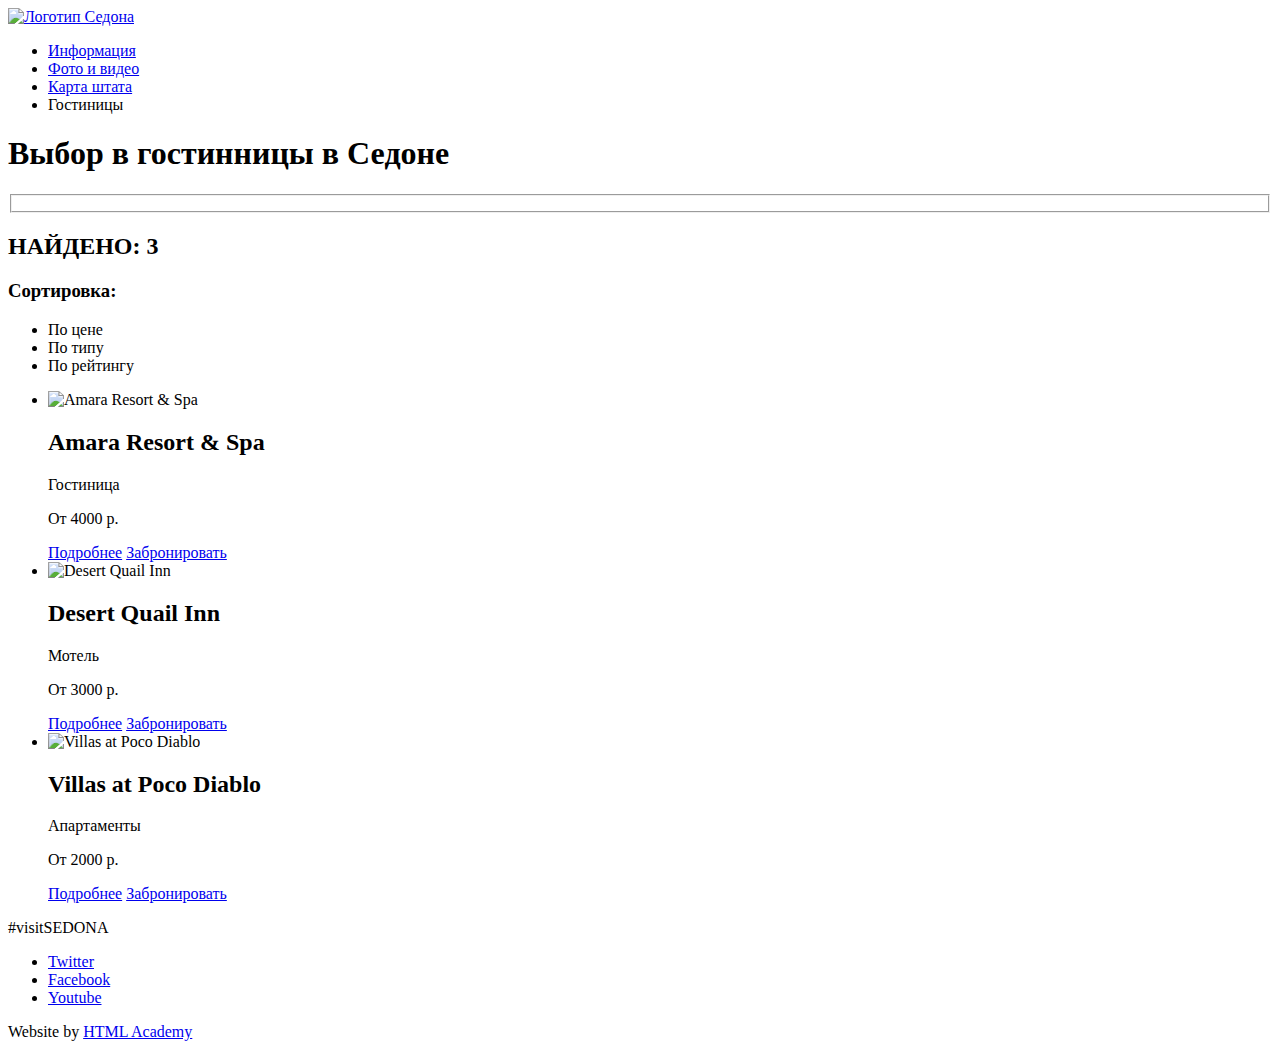
==== hotels.html @ 23cd5f8b "Разметка страницы отелей" ====
<!DOCTYPE html>
<html lang="ru">
  <head>
    <meta charset="utf-8">
    <title>HTML Academy: Седона</title>
  </head>

  <body class="page">

    <header class="header">

      <nav class="header__navigation">

        <a class="header__logo" href="index.html">
          <img src="logo.png" alt="Логотип Седона" width="" height="">
        </a>

        <ul class="header__list">

          <li class="header__list-item">
            <a class="header__list-link" href="info.html">Информация</a>
          </li>

          <li class="header__list-item">
            <a class="header__list-link" href="photo.html">Фото и видео</a>
          </li>

          <li class="header__list-item">
            <a class="header__list-link" href="map.html">Карта штата</a>
          </li>

          <li class="header__list-item">
            <a class="header__list-link">Гостиницы</a>
          </li>

        </ul>

      </nav>

    </header>

    <main class="container">

      <h1 class="visually-hidden">Выбор в гостинницы в Седоне</h1>

      <section class="filter">
        <form action="">
          <fieldset></fieldset>
        </form>
      </section>

      <section class="sorting">
        <h2 class="sorting__title">НАЙДЕНО: <span>3</span></h2>

        <h3 class="sorting__list-title">Сортировка:</h3>

        <ul class="sorting__list">

          <li class="sorting__list-item">По цене</li>

          <li class="sorting__list-item">По типу</li>

          <li class="sorting__list-item">По рейтингу</li>

        </ul>

        <p class="arrow">

          <span class="arrow__left"></span>
          <span class="arrow__right"></span>

        </p>

      </section>

      <section class="result">

        <ul class="result__list">

          <li class="result__list-item">

            <img src="amara.jpg" alt="Amara Resort & Spa" width="" height="">
            <h2 class="result__list-title">Amara Resort & Spa</h2>
            <p class="result__list-description">Гостиница</p>
            <p class="result__list-description">От 4000 р.</p>
            <a class="result__list-link result__list-link--more" href="#">Подробнее</a>
            <a class="result__list-link result__list-link--reserve" href="#">Забронировать</a>

          </li>

          <li class="result__list-item">

            <img src="desert.jpg" alt="Desert Quail Inn" width="" height="">
            <h2 class="result__list-title">Desert Quail Inn</h2>
            <p class="result__list-descriptiont">Мотель</p>
            <p class="result__list-description">От 3000 р.</p>
            <a class="result__list-link result__list-link--more" href="#">Подробнее</a>
            <a class="result__list-link result__list-link--reserve" href="#">Забронировать</a>

          </li>

          <li class="result__list-item">

            <img src="diablo.jpg" alt="Villas at Poco Diablo" width="" height="">
            <h2 class="result__list-title">Villas at Poco Diablo</h2>
            <p class="result__list-description">Апартаменты</p>
            <p class="result__list-description">От 2000 р.</p>
            <a class="result__list-link result__list-link--more" href="#">Подробнее</a>
            <a class="result__list-link result__list-link--reserve" href="#">Забронировать</a>

          </li>

        </ul>

      </section>

    </main>

    <footer class="footer">

      <p class="footer__hashtag">#visitSEDONA</p>

      <ul class="social-list">

        <li class="social-list__item">
          <a class="social-list__link" href="#">Twitter</a>
        </li>

        <li class="social-list__item">
          <a class="social-list__link" href="#">Facebook</a>
        </li>

        <li class="social-list__item">
          <a class="social-list__link" href="#">Youtube</a>
        </li>

      </ul>

      <div class="footer__copyright">

        <span class="footer__copyright-text">Website by</span>
        <a class="footer__copyright-link" href="https://htmlacademy.ru">HTML Academy</a>

      </div>

    </footer>

  </body>
</html>
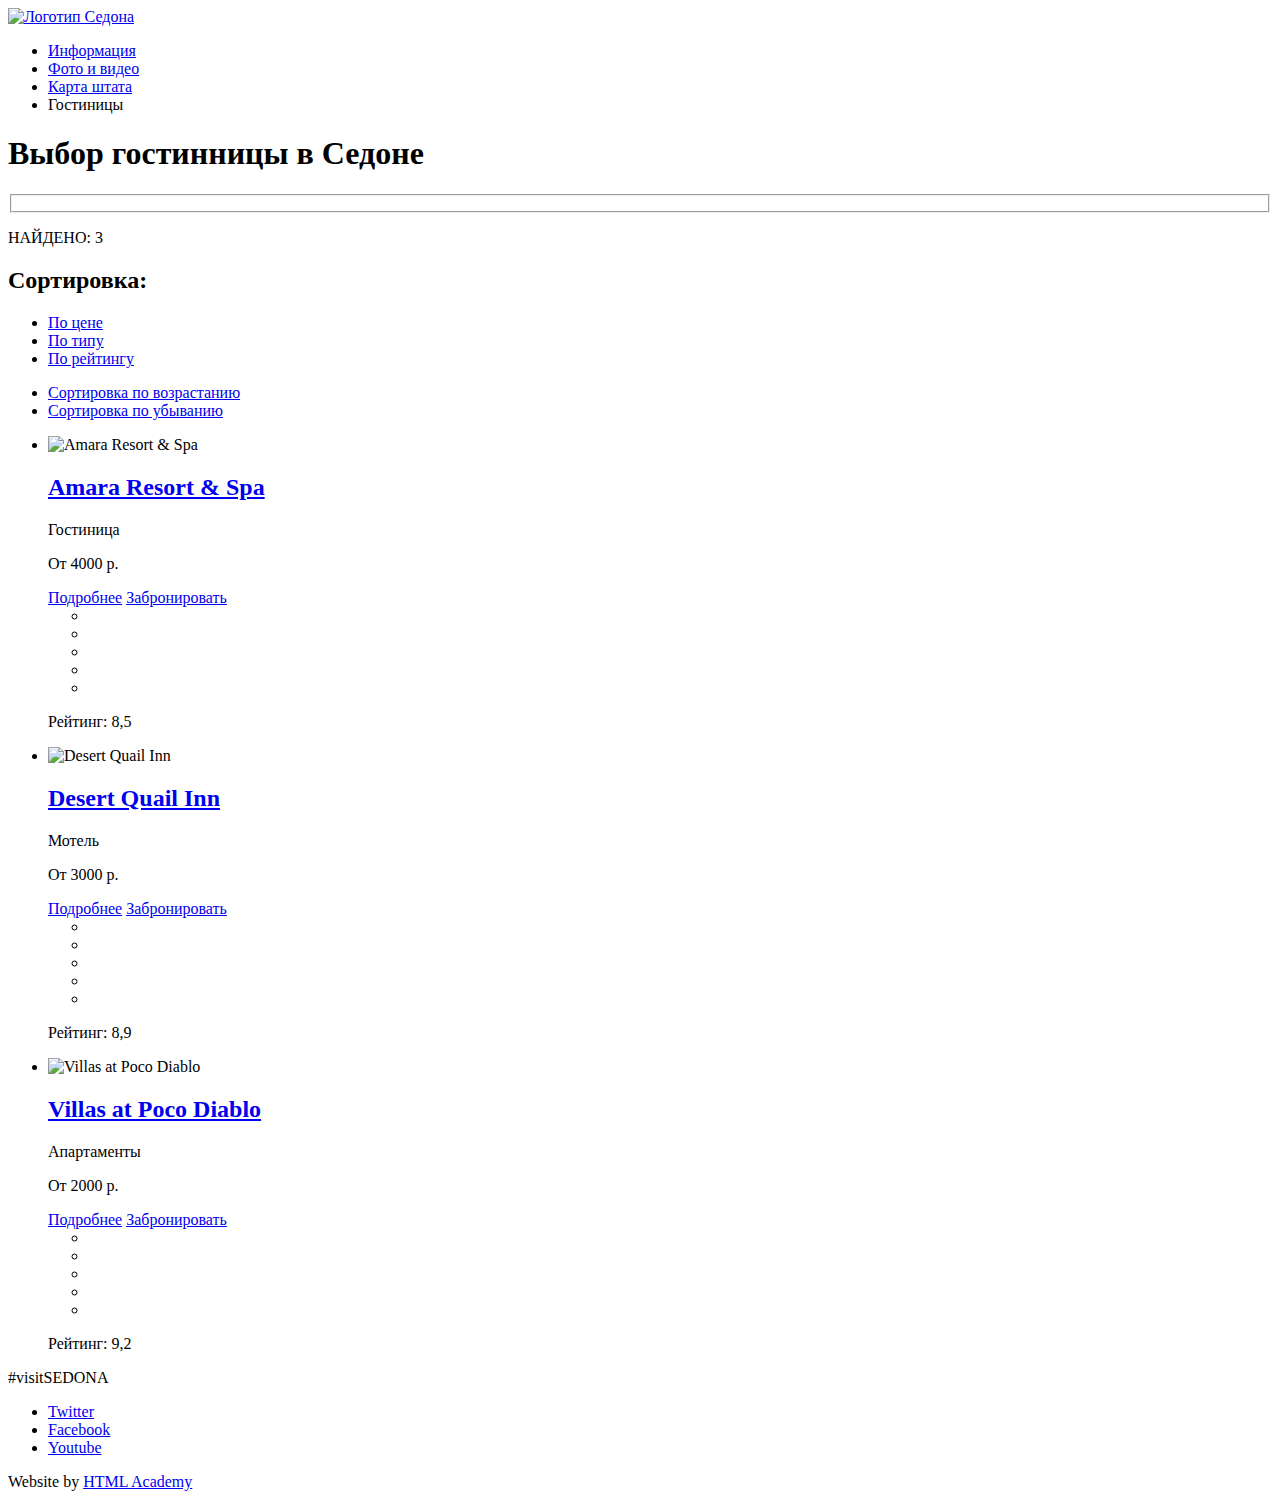
==== commit 1d07a7f1: "Доделки по разметке" ====
--- a/hotels.html
+++ b/hotels.html
@@ -30,7 +30,7 @@
           </li>
 
           <li class="header__list-item">
-            <a class="header__list-link">Гостиницы</a>
+            <a class="header__list-link header__list-link--active">Гостиницы</a>
           </li>
 
         </ul>
@@ -41,7 +41,7 @@
 
     <main class="container">
 
-      <h1 class="visually-hidden">Выбор в гостинницы в Седоне</h1>
+      <h1 class="visually-hidden">Выбор гостинницы в Седоне</h1>
 
       <section class="filter">
         <form action="">
@@ -50,63 +50,137 @@
       </section>
 
       <section class="sorting">
-        <h2 class="sorting__title">НАЙДЕНО: <span>3</span></h2>
-
-        <h3 class="sorting__list-title">Сортировка:</h3>
+        <p class="sorting__title">НАЙДЕНО: <span>3</span></p>
+
+        <h2 class="sorting__list-title">Сортировка:</h2>
 
         <ul class="sorting__list">
 
-          <li class="sorting__list-item">По цене</li>
-
-          <li class="sorting__list-item">По типу</li>
-
-          <li class="sorting__list-item">По рейтингу</li>
-
-        </ul>
-
-        <p class="arrow">
-
-          <span class="arrow__left"></span>
-          <span class="arrow__right"></span>
-
-        </p>
+          <li class="sorting__list-item">
+            <a class="sorting__list-link" href="#">По цене</a>
+          </li>
+
+          <li class="sorting__list-item">
+            <a class="sorting__list-link" href="#">По типу</a>
+          </li>
+
+          <li class="sorting__list-item">
+            <a class="sorting__list-link" href="#">По рейтингу</a>
+          </li>
+
+        </ul>
+
+        <ul class="arrow">
+
+          <li class="arrow__item">
+            <a class="arrow__link arrow__link--left" href="#">Сортировка по возрастанию</a>
+          </li>
+
+          <li class="arrow__item">
+            <a class="arrow__link arrow__link--right" href="#">Сортировка по убыванию</a>
+          </li>
+
+        </ul>
 
       </section>
 
-      <section class="result">
-
-        <ul class="result__list">
-
-          <li class="result__list-item">
+      <section class="catalog">
+
+        <ul class="catalog__list">
+
+          <li class="catalog__list-item catalog-item">
 
             <img src="amara.jpg" alt="Amara Resort & Spa" width="" height="">
-            <h2 class="result__list-title">Amara Resort & Spa</h2>
-            <p class="result__list-description">Гостиница</p>
-            <p class="result__list-description">От 4000 р.</p>
-            <a class="result__list-link result__list-link--more" href="#">Подробнее</a>
-            <a class="result__list-link result__list-link--reserve" href="#">Забронировать</a>
-
-          </li>
-
-          <li class="result__list-item">
+
+            <h2 class="catalog-item__title">
+              <a class="catalog-item__title-link" href="#">Amara Resort & Spa</a>
+            </h2>
+
+            <p class="catalog-item__description">Гостиница</p>
+            <p class="catalog-item__description">От 4000 р.</p>
+
+            <a class="catalog-item__link catalog-item__link--more" href="#">Подробнее</a>
+            <a class="catalog__list-link catalog-item__link--reserve" href="#">Забронировать</a>
+
+            <div class="rating">
+
+              <ul class="rating__list">
+
+                <li class="rating__star rating__star--hidden"></li>
+                <li class="rating__star"></li>
+                <li class="rating__star"></li>
+                <li class="rating__star"></li>
+                <li class="rating__star"></li>
+
+              </ul>
+
+              <p class="rating__value">Рейтинг: <span>8,5</span></p>
+
+            </div>
+
+          </li>
+
+          <li class="catalog__list-item catalog-item">
 
             <img src="desert.jpg" alt="Desert Quail Inn" width="" height="">
-            <h2 class="result__list-title">Desert Quail Inn</h2>
-            <p class="result__list-descriptiont">Мотель</p>
-            <p class="result__list-description">От 3000 р.</p>
-            <a class="result__list-link result__list-link--more" href="#">Подробнее</a>
-            <a class="result__list-link result__list-link--reserve" href="#">Забронировать</a>
-
-          </li>
-
-          <li class="result__list-item">
+
+            <h2 class="catalog-item__title">
+              <a class="catalog-item__title-link" href="#">Desert Quail Inn</a>
+            </h2>
+
+            <p class="catalog-item__description">Мотель</p>
+            <p class="catalog-item__description">От 3000 р.</p>
+
+            <a class="catalog-item__link catalog-item__link--more" href="#">Подробнее</a>
+            <a class="catalog-item__link catalog-item__link--reserve" href="#">Забронировать</a>
+
+            <div class="rating">
+
+              <ul class="rating__list">
+
+                <li class="rating__star rating__star--hidden"></li>
+                <li class="rating__star rating__star--hidden"></li>
+                <li class="rating__star"></li>
+                <li class="rating__star"></li>
+                <li class="rating__star"></li>
+
+              </ul>
+
+              <p class="rating__value">Рейтинг: <span>8,9</span></p>
+
+            </div>
+
+          </li>
+
+          <li class="catalog__list-item catalog-item">
 
             <img src="diablo.jpg" alt="Villas at Poco Diablo" width="" height="">
-            <h2 class="result__list-title">Villas at Poco Diablo</h2>
-            <p class="result__list-description">Апартаменты</p>
-            <p class="result__list-description">От 2000 р.</p>
-            <a class="result__list-link result__list-link--more" href="#">Подробнее</a>
-            <a class="result__list-link result__list-link--reserve" href="#">Забронировать</a>
+
+            <h2 class="catalog-item__title">
+              <a class="catalog-item__title-link" href="#">Villas at Poco Diablo</a>
+            </h2>
+
+            <p class="catalog-item__description">Апартаменты</p>
+            <p class="catalog-item__description">От 2000 р.</p>
+
+            <a class="catalog-item__link catalog-item__link--more" href="#">Подробнее</a>
+            <a class="catalog-item__link catalog-item__link--reserve" href="#">Забронировать</a>
+
+            <div class="rating">
+
+              <ul class="rating__list">
+
+                <li class="rating__star rating__star--hidden"></li>
+                <li class="rating__star rating__star--hidden"></li>
+                <li class="rating__star rating__star--hidden"></li>
+                <li class="rating__star"></li>
+                <li class="rating__star"></li>
+
+              </ul>
+
+              <p class="rating__value">Рейтинг: <span>9,2</span></p>
+
+            </div>
 
           </li>
 
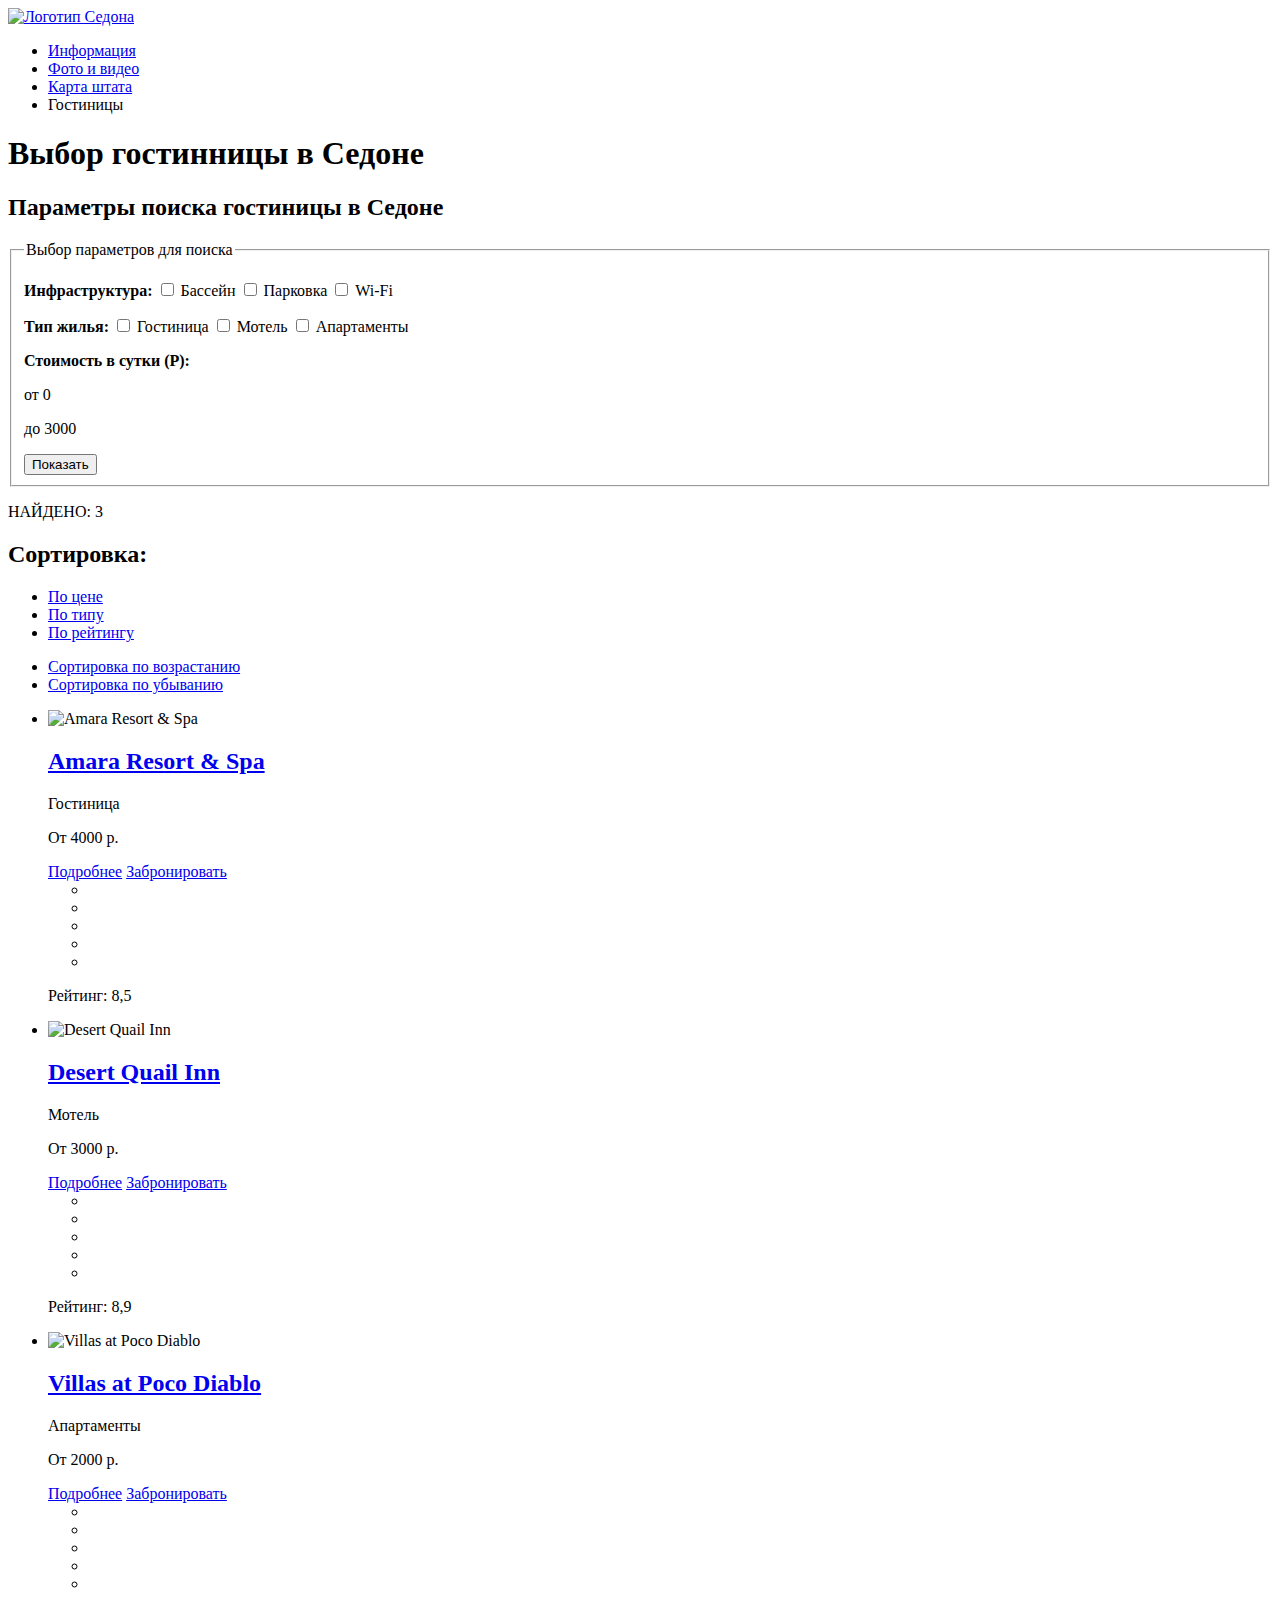
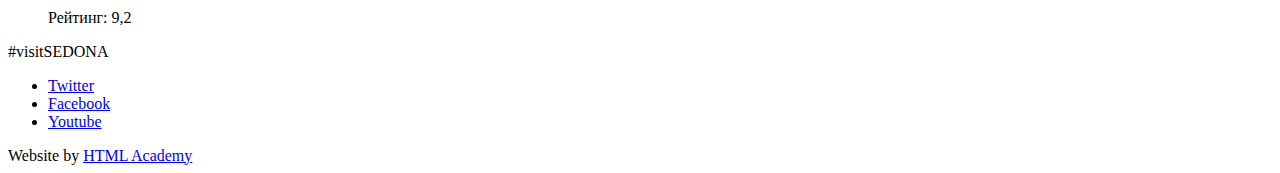
==== commit ed315811: "Разметка форм" ====
--- a/hotels.html
+++ b/hotels.html
@@ -12,7 +12,7 @@
       <nav class="header__navigation">
 
         <a class="header__logo" href="index.html">
-          <img src="logo.png" alt="Логотип Седона" width="" height="">
+          <img src="img/logo-sedona.svg" alt="Логотип Седона" width="140" height="72">
         </a>
 
         <ul class="header__list">
@@ -44,9 +44,77 @@
       <h1 class="visually-hidden">Выбор гостинницы в Седоне</h1>
 
       <section class="filter">
-        <form action="">
-          <fieldset></fieldset>
+
+        <h2 class="visually-hidden">Параметры поиска гостиницы в Седоне</h2>
+
+        <form action="" method="">
+
+          <fieldset class="filter__form filter-form">
+
+            <legend class="visually-hidden">Выбор параметров для поиска</legend>
+
+            <p class="filter-form__section">
+
+              <b class="filter-form__title">Инфраструктура:</b>
+
+              <label class="filter-form__label">
+                <input class="filter-form__checkbox" type="checkbox" name="pool">
+                Бассейн
+              </label>
+
+              <label class="filter-form__label">
+                <input class="filter-form__checkbox" type="checkbox" name="parking">
+                Парковка
+              </label>
+
+              <label class="filter-form__label">
+                <input class="filter-form__checkbox" type="checkbox" name="wifi">
+                Wi-Fi
+              </label>
+
+            </p>
+
+            <p class="filter-form__section">
+
+              <b class="filter-form__title">Тип жилья:</b>
+
+              <label class="filter-form__label">
+                <input class="filter-form__checkbox" type="checkbox" name="hotel">
+                Гостиница
+              </label>
+
+              <label class="filter-form__label">
+                <input class="filter-form__checkbox" type="checkbox" name="motel">
+                Мотель
+              </label>
+
+              <label class="filter-form__label">
+                <input class="filter-form__checkbox" type="checkbox" name="apartments">
+                Апартаменты
+              </label>
+
+            </p>
+
+            <p class="filter-form__section range-filter">
+
+              <b class="filter-form__title">Стоимость в сутки (Р):</b>
+
+              <p class="range-filter__value">от <span>0</span></p>
+              <p class="range-filter__value">до <span>3000</span></p>
+
+              <div class="range-filter__toggles">
+                <div class="range-filter__toggle range-filter__toggle--min"></div>
+                <div class="range-filter__toggle range-filter__toggle--max"></div>
+              </div>
+
+            </p>
+
+            <button class="filter-form__button" type="submit" value="show">Показать</button>
+
+          </fieldset>
+
         </form>
+
       </section>
 
       <section class="sorting">
@@ -90,7 +158,7 @@
 
           <li class="catalog__list-item catalog-item">
 
-            <img src="amara.jpg" alt="Amara Resort & Spa" width="" height="">
+            <img src="img/amara.jpg" alt="Amara Resort & Spa" width="135" height="90">
 
             <h2 class="catalog-item__title">
               <a class="catalog-item__title-link" href="#">Amara Resort & Spa</a>
@@ -100,7 +168,7 @@
             <p class="catalog-item__description">От 4000 р.</p>
 
             <a class="catalog-item__link catalog-item__link--more" href="#">Подробнее</a>
-            <a class="catalog__list-link catalog-item__link--reserve" href="#">Забронировать</a>
+            <a class="catalog-item__link catalog-item__link--reserve" href="#">Забронировать</a>
 
             <div class="rating">
 
@@ -122,7 +190,7 @@
 
           <li class="catalog__list-item catalog-item">
 
-            <img src="desert.jpg" alt="Desert Quail Inn" width="" height="">
+            <img src="img/desert.jpg" alt="Desert Quail Inn" width="135" height="90">
 
             <h2 class="catalog-item__title">
               <a class="catalog-item__title-link" href="#">Desert Quail Inn</a>
@@ -154,7 +222,7 @@
 
           <li class="catalog__list-item catalog-item">
 
-            <img src="diablo.jpg" alt="Villas at Poco Diablo" width="" height="">
+            <img src="img/diablo.jpg" alt="Villas at Poco Diablo" width="135" height="90">
 
             <h2 class="catalog-item__title">
               <a class="catalog-item__title-link" href="#">Villas at Poco Diablo</a>
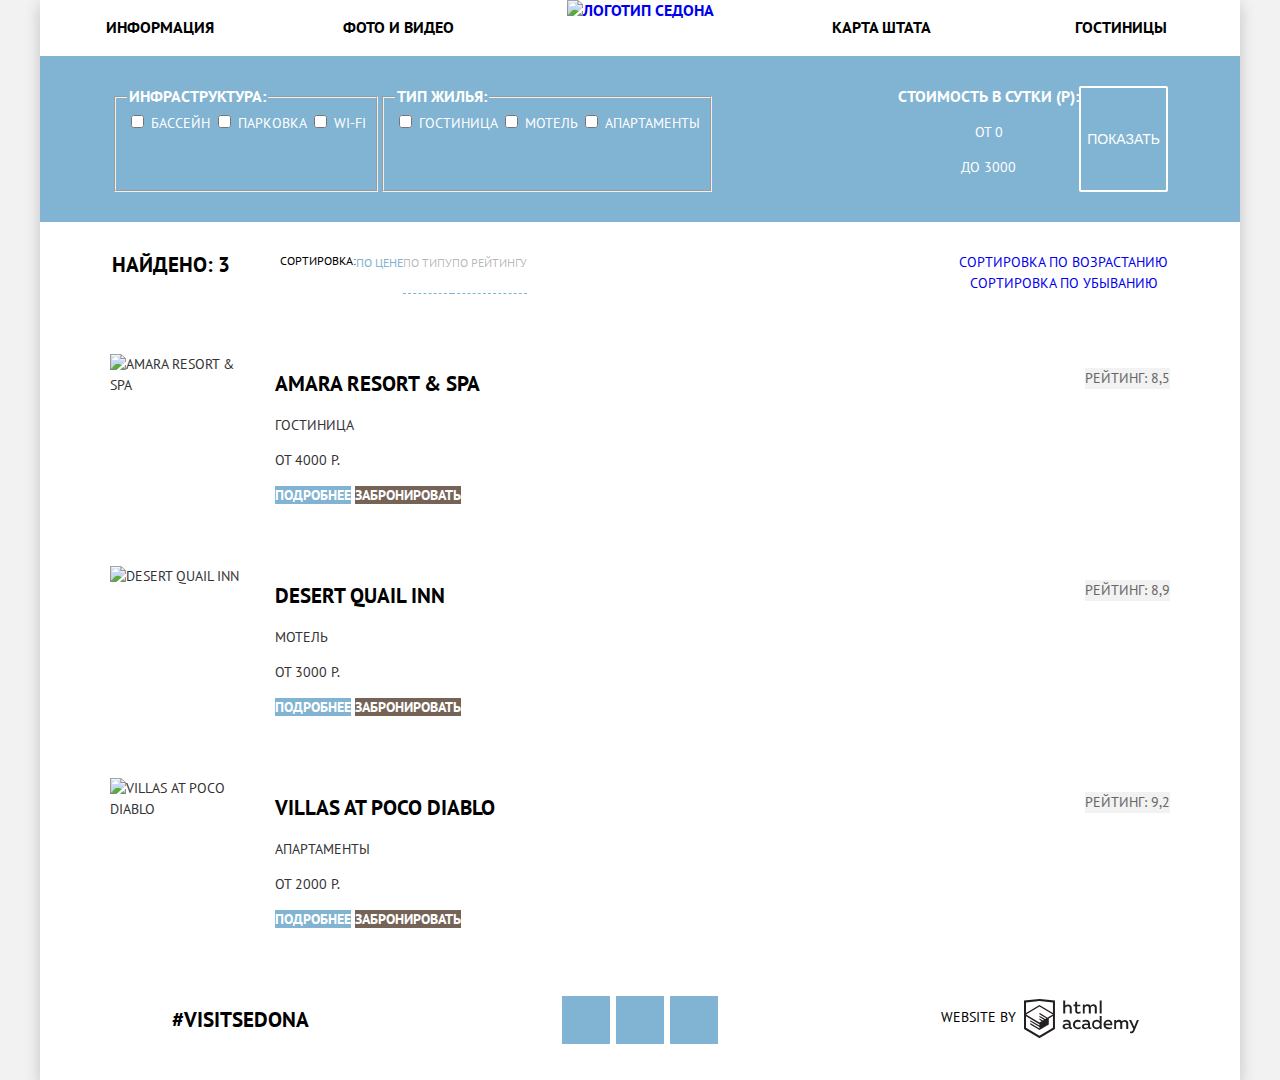
==== commit 2b1e4d1c: "Главная" ====
--- a/hotels.html
+++ b/hotels.html
@@ -3,289 +3,323 @@
   <head>
     <meta charset="utf-8">
     <title>HTML Academy: Седона</title>
+    <link href="https://fonts.googleapis.com/css?family=PT+Sans:400,700&display=swap&subset=cyrillic" rel="stylesheet">
+    <link href="css/normalize.css" rel="stylesheet">
+    <link href="css/style.css" rel="stylesheet">
   </head>
 
   <body class="page">
 
-    <header class="header">
-
-      <nav class="header__navigation">
-
-        <a class="header__logo" href="index.html">
-          <img src="img/logo-sedona.svg" alt="Логотип Седона" width="140" height="72">
-        </a>
-
-        <ul class="header__list">
-
-          <li class="header__list-item">
-            <a class="header__list-link" href="info.html">Информация</a>
+    <div class="wrapper">
+
+      <header class="header">
+
+        <nav class="header__navigation">
+
+          <ul class="header__list">
+
+            <li class="header__list-item">
+              <a class="header__list-link" href="info.html">Информация</a>
+            </li>
+
+            <li class="header__list-item">
+              <a class="header__list-link" href="photo.html">Фото и видео</a>
+            </li>
+
+            <li class="header__list-item header__list-item--logo">
+              <a class="header__logo" href="index.html">
+                <img src="img/logo-sedona.svg" alt="Логотип Седона" width="140" height="72">
+              </a>
+            </li>
+
+            <li class="header__list-item">
+              <a class="header__list-link" href="map.html">Карта штата</a>
+            </li>
+
+            <li class="header__list-item">
+              <a class="header__list-link" href="hotels.html">Гостиницы</a>
+            </li>
+
+          </ul>
+
+        </nav>
+
+      </header>
+
+      <main class="container">
+
+        <h1 class="visually-hidden">Выбор гостинницы в Седоне</h1>
+
+        <section class="filter">
+
+          <h2 class="visually-hidden">Параметры поиска гостиницы в Седоне</h2>
+
+          <form class="filter__form filter-form" action="https://echo.htmlacademy.ru" method="get">
+
+            <div class="filter-form__wrapper">
+
+              <fieldset class="filter-form__fieldset">
+
+                <legend class="filter-form__title">Инфраструктура:</legend>
+
+                <label class="filter-form__label">
+                  <input class="filter-form__checkbox" type="checkbox" name="pool">
+                  Бассейн
+                </label>
+
+                <label class="filter-form__label">
+                  <input class="filter-form__checkbox" type="checkbox" name="parking">
+                  Парковка
+                </label>
+
+                <label class="filter-form__label">
+                  <input class="filter-form__checkbox" type="checkbox" name="wifi">
+                  Wi-Fi
+                </label>
+
+              </fieldset>
+
+              <fieldset class="filter-form__fieldset">
+
+                <legend class="filter-form__title">Тип жилья:</legend>
+
+                <label class="filter-form__label">
+                  <input class="filter-form__checkbox" type="checkbox" name="hotel">
+                  Гостиница
+                </label>
+
+                <label class="filter-form__label">
+                  <input class="filter-form__checkbox" type="checkbox" name="motel">
+                  Мотель
+                </label>
+
+                <label class="filter-form__label">
+                  <input class="filter-form__checkbox" type="checkbox" name="apartments">
+                  Апартаменты
+                </label>
+
+              </fieldset>
+
+            </div>
+
+            <div class="filter-form__wrapper">
+
+              <div class="filter-form__section range-filter">
+
+                <b class="filter-form__title">Стоимость в сутки (Р):</b>
+
+                <p class="range-filter__value">от <span>0</span></p>
+                <p class="range-filter__value">до <span>3000</span></p>
+
+                <div class="range-filter__toggles">
+                  <div class="range-filter__toggle range-filter__toggle--min"></div>
+                  <div class="range-filter__toggle range-filter__toggle--max"></div>
+                </div>
+
+              </div>
+
+              <button class="filter-form__button" type="submit">Показать</button>
+
+            </div>
+
+          </form>
+
+        </section>
+
+        <section class="sorting">
+
+          <p class="sorting__title">НАЙДЕНО: <span>3</span></p>
+
+          <h2 class="sorting__list-title">Сортировка:</h2>
+
+          <ul class="sorting__list">
+
+            <li class="sorting__list-item sorting__list-item--active">
+              <a class="sorting__list-link  sorting__list-link--active" href="#">По цене</a>
+            </li>
+
+            <li class="sorting__list-item">
+              <a class="sorting__list-link" href="#">По типу</a>
+            </li>
+
+            <li class="sorting__list-item">
+              <a class="sorting__list-link" href="#">По рейтингу</a>
+            </li>
+
+          </ul>
+
+          <ul class="arrow">
+
+            <li class="arrow__item">
+              <a class="arrow__link arrow__link--left" href="#">Сортировка по возрастанию</a>
+            </li>
+
+            <li class="arrow__item">
+              <a class="arrow__link arrow__link--right" href="#">Сортировка по убыванию</a>
+            </li>
+
+          </ul>
+
+        </section>
+
+        <section class="catalog">
+
+          <ul class="catalog__list">
+
+            <li class="catalog__list-item catalog-item">
+
+              <img src="img/amara.jpg" alt="Amara Resort & Spa" width="135" height="90">
+
+              <div class="catalog-item__wrapper">
+
+                <h2 class="catalog-item__title">
+                  <a class="catalog-item__title-link" href="#">Amara Resort & Spa</a>
+                </h2>
+
+                <p class="catalog-item__description">Гостиница</p>
+                <p class="catalog-item__description">От 4000 р.</p>
+
+                <a class="catalog-item__link catalog-item__link--more" href="#">Подробнее</a>
+                <a class="catalog-item__link catalog-item__link--reserve" href="#">Забронировать</a>
+
+              </div>
+
+              <div class="rating">
+
+                <ul class="rating__list">
+
+                  <li class="rating__star rating__star--hidden"></li>
+                  <li class="rating__star"></li>
+                  <li class="rating__star"></li>
+                  <li class="rating__star"></li>
+                  <li class="rating__star"></li>
+
+                </ul>
+
+                <p class="rating__value">Рейтинг: <span>8,5</span></p>
+
+              </div>
+
+            </li>
+
+            <li class="catalog__list-item catalog-item">
+
+              <img src="img/desert.jpg" alt="Desert Quail Inn" width="135" height="90">
+
+              <div class="catalog-item__wrapper">
+
+                <h2 class="catalog-item__title">
+                  <a class="catalog-item__title-link" href="#">Desert Quail Inn</a>
+                </h2>
+
+                <p class="catalog-item__description">Мотель</p>
+                <p class="catalog-item__description">От 3000 р.</p>
+
+                <a class="catalog-item__link catalog-item__link--more" href="#">Подробнее</a>
+                <a class="catalog-item__link catalog-item__link--reserve" href="#">Забронировать</a>
+
+              </div>
+
+              <div class="rating">
+
+                <ul class="rating__list">
+
+                  <li class="rating__star rating__star--hidden"></li>
+                  <li class="rating__star rating__star--hidden"></li>
+                  <li class="rating__star"></li>
+                  <li class="rating__star"></li>
+                  <li class="rating__star"></li>
+
+                </ul>
+
+                <p class="rating__value">Рейтинг: <span>8,9</span></p>
+
+              </div>
+
+            </li>
+
+            <li class="catalog__list-item catalog-item">
+
+              <img src="img/diablo.jpg" alt="Villas at Poco Diablo" width="135" height="90">
+
+              <div class="catalog-item__wrapper">
+
+                <h2 class="catalog-item__title">
+                  <a class="catalog-item__title-link" href="#">Villas at Poco Diablo</a>
+                </h2>
+
+                <p class="catalog-item__description">Апартаменты</p>
+                <p class="catalog-item__description">От 2000 р.</p>
+
+                <a class="catalog-item__link catalog-item__link--more" href="#">Подробнее</a>
+                <a class="catalog-item__link catalog-item__link--reserve" href="#">Забронировать</a>
+
+              </div>
+
+              <div class="rating">
+
+                <ul class="rating__list">
+
+                  <li class="rating__star rating__star--hidden"></li>
+                  <li class="rating__star rating__star--hidden"></li>
+                  <li class="rating__star rating__star--hidden"></li>
+                  <li class="rating__star"></li>
+                  <li class="rating__star"></li>
+
+                </ul>
+
+                <p class="rating__value">Рейтинг: <span>9,2</span></p>
+
+              </div>
+
+            </li>
+
+          </ul>
+
+        </section>
+
+      </main>
+
+      <footer class="footer">
+
+        <p class="footer__hashtag">#visitSEDONA</p>
+
+        <ul class="social-list">
+
+          <li class="social-list__item">
+            <a class="social-list__link social-list__link--tw" href="#">
+              <span class="visually-hidden">Twitter</span>
+            </a>
           </li>
 
-          <li class="header__list-item">
-            <a class="header__list-link" href="photo.html">Фото и видео</a>
+          <li class="social-list__item">
+            <a class="social-list__link social-list__link--fb" href="#">
+              <span class="visually-hidden">Facebook</span>
+            </a>
           </li>
 
-          <li class="header__list-item">
-            <a class="header__list-link" href="map.html">Карта штата</a>
+          <li class="social-list__item">
+            <a class="social-list__link social-list__link--yt" href="#">
+              <span class="visually-hidden">Youtube</span>
+            </a>
           </li>
 
-          <li class="header__list-item">
-            <a class="header__list-link header__list-link--active">Гостиницы</a>
-          </li>
-
         </ul>
 
-      </nav>
-
-    </header>
-
-    <main class="container">
-
-      <h1 class="visually-hidden">Выбор гостинницы в Седоне</h1>
-
-      <section class="filter">
-
-        <h2 class="visually-hidden">Параметры поиска гостиницы в Седоне</h2>
-
-        <form action="" method="">
-
-          <fieldset class="filter__form filter-form">
-
-            <legend class="visually-hidden">Выбор параметров для поиска</legend>
-
-            <p class="filter-form__section">
-
-              <b class="filter-form__title">Инфраструктура:</b>
-
-              <label class="filter-form__label">
-                <input class="filter-form__checkbox" type="checkbox" name="pool">
-                Бассейн
-              </label>
-
-              <label class="filter-form__label">
-                <input class="filter-form__checkbox" type="checkbox" name="parking">
-                Парковка
-              </label>
-
-              <label class="filter-form__label">
-                <input class="filter-form__checkbox" type="checkbox" name="wifi">
-                Wi-Fi
-              </label>
-
-            </p>
-
-            <p class="filter-form__section">
-
-              <b class="filter-form__title">Тип жилья:</b>
-
-              <label class="filter-form__label">
-                <input class="filter-form__checkbox" type="checkbox" name="hotel">
-                Гостиница
-              </label>
-
-              <label class="filter-form__label">
-                <input class="filter-form__checkbox" type="checkbox" name="motel">
-                Мотель
-              </label>
-
-              <label class="filter-form__label">
-                <input class="filter-form__checkbox" type="checkbox" name="apartments">
-                Апартаменты
-              </label>
-
-            </p>
-
-            <p class="filter-form__section range-filter">
-
-              <b class="filter-form__title">Стоимость в сутки (Р):</b>
-
-              <p class="range-filter__value">от <span>0</span></p>
-              <p class="range-filter__value">до <span>3000</span></p>
-
-              <div class="range-filter__toggles">
-                <div class="range-filter__toggle range-filter__toggle--min"></div>
-                <div class="range-filter__toggle range-filter__toggle--max"></div>
-              </div>
-
-            </p>
-
-            <button class="filter-form__button" type="submit" value="show">Показать</button>
-
-          </fieldset>
-
-        </form>
-
-      </section>
-
-      <section class="sorting">
-        <p class="sorting__title">НАЙДЕНО: <span>3</span></p>
-
-        <h2 class="sorting__list-title">Сортировка:</h2>
-
-        <ul class="sorting__list">
-
-          <li class="sorting__list-item">
-            <a class="sorting__list-link" href="#">По цене</a>
-          </li>
-
-          <li class="sorting__list-item">
-            <a class="sorting__list-link" href="#">По типу</a>
-          </li>
-
-          <li class="sorting__list-item">
-            <a class="sorting__list-link" href="#">По рейтингу</a>
-          </li>
-
-        </ul>
-
-        <ul class="arrow">
-
-          <li class="arrow__item">
-            <a class="arrow__link arrow__link--left" href="#">Сортировка по возрастанию</a>
-          </li>
-
-          <li class="arrow__item">
-            <a class="arrow__link arrow__link--right" href="#">Сортировка по убыванию</a>
-          </li>
-
-        </ul>
-
-      </section>
-
-      <section class="catalog">
-
-        <ul class="catalog__list">
-
-          <li class="catalog__list-item catalog-item">
-
-            <img src="img/amara.jpg" alt="Amara Resort & Spa" width="135" height="90">
-
-            <h2 class="catalog-item__title">
-              <a class="catalog-item__title-link" href="#">Amara Resort & Spa</a>
-            </h2>
-
-            <p class="catalog-item__description">Гостиница</p>
-            <p class="catalog-item__description">От 4000 р.</p>
-
-            <a class="catalog-item__link catalog-item__link--more" href="#">Подробнее</a>
-            <a class="catalog-item__link catalog-item__link--reserve" href="#">Забронировать</a>
-
-            <div class="rating">
-
-              <ul class="rating__list">
-
-                <li class="rating__star rating__star--hidden"></li>
-                <li class="rating__star"></li>
-                <li class="rating__star"></li>
-                <li class="rating__star"></li>
-                <li class="rating__star"></li>
-
-              </ul>
-
-              <p class="rating__value">Рейтинг: <span>8,5</span></p>
-
-            </div>
-
-          </li>
-
-          <li class="catalog__list-item catalog-item">
-
-            <img src="img/desert.jpg" alt="Desert Quail Inn" width="135" height="90">
-
-            <h2 class="catalog-item__title">
-              <a class="catalog-item__title-link" href="#">Desert Quail Inn</a>
-            </h2>
-
-            <p class="catalog-item__description">Мотель</p>
-            <p class="catalog-item__description">От 3000 р.</p>
-
-            <a class="catalog-item__link catalog-item__link--more" href="#">Подробнее</a>
-            <a class="catalog-item__link catalog-item__link--reserve" href="#">Забронировать</a>
-
-            <div class="rating">
-
-              <ul class="rating__list">
-
-                <li class="rating__star rating__star--hidden"></li>
-                <li class="rating__star rating__star--hidden"></li>
-                <li class="rating__star"></li>
-                <li class="rating__star"></li>
-                <li class="rating__star"></li>
-
-              </ul>
-
-              <p class="rating__value">Рейтинг: <span>8,9</span></p>
-
-            </div>
-
-          </li>
-
-          <li class="catalog__list-item catalog-item">
-
-            <img src="img/diablo.jpg" alt="Villas at Poco Diablo" width="135" height="90">
-
-            <h2 class="catalog-item__title">
-              <a class="catalog-item__title-link" href="#">Villas at Poco Diablo</a>
-            </h2>
-
-            <p class="catalog-item__description">Апартаменты</p>
-            <p class="catalog-item__description">От 2000 р.</p>
-
-            <a class="catalog-item__link catalog-item__link--more" href="#">Подробнее</a>
-            <a class="catalog-item__link catalog-item__link--reserve" href="#">Забронировать</a>
-
-            <div class="rating">
-
-              <ul class="rating__list">
-
-                <li class="rating__star rating__star--hidden"></li>
-                <li class="rating__star rating__star--hidden"></li>
-                <li class="rating__star rating__star--hidden"></li>
-                <li class="rating__star"></li>
-                <li class="rating__star"></li>
-
-              </ul>
-
-              <p class="rating__value">Рейтинг: <span>9,2</span></p>
-
-            </div>
-
-          </li>
-
-        </ul>
-
-      </section>
-
-    </main>
-
-    <footer class="footer">
-
-      <p class="footer__hashtag">#visitSEDONA</p>
-
-      <ul class="social-list">
-
-        <li class="social-list__item">
-          <a class="social-list__link" href="#">Twitter</a>
-        </li>
-
-        <li class="social-list__item">
-          <a class="social-list__link" href="#">Facebook</a>
-        </li>
-
-        <li class="social-list__item">
-          <a class="social-list__link" href="#">Youtube</a>
-        </li>
-
-      </ul>
-
-      <div class="footer__copyright">
-
-        <span class="footer__copyright-text">Website by</span>
-        <a class="footer__copyright-link" href="https://htmlacademy.ru">HTML Academy</a>
-
-      </div>
-
-    </footer>
+        <div class="footer__copyright">
+
+          <span class="footer__copyright-text">Website by</span>
+          
+          <a class="footer__copyright-link" href="https://htmlacademy.ru">
+            <span class="visually-hidden">HTML Academy</span>
+            <svg id="Layer_1" data-name="Layer 1" xmlns="http://www.w3.org/2000/svg" viewBox="0 0 108.08 36.85"><title>logo-htmlacademy-small1</title><path d="M44.61,26.88a2,2,0,0,0,.55-0.1v1.33a3.25,3.25,0,0,1-1.18.21,1.67,1.67,0,0,1-1.67-1,4.84,4.84,0,0,1-3.14,1.08c-1.51,0-2.91-.83-2.91-2.55,0-2.13,2-2.79,3.71-2.79a11.08,11.08,0,0,1,2.17.25v-0.3c0-1-.76-1.77-2.19-1.77a7.42,7.42,0,0,0-3,.64v-1.7a10.21,10.21,0,0,1,3.19-.55c2.36,0,3.81,1.12,3.81,3.65v3a0.54,0.54,0,0,0,.49.59h0.17Zm-6.44-1.13A1.35,1.35,0,0,0,39.63,27h0.11a3.39,3.39,0,0,0,2.41-1V24.58a9.72,9.72,0,0,0-1.81-.21c-1,0-2.16.33-2.16,1.38h0Zm12.36-6.11a5,5,0,0,1,2.57.64V22a4.08,4.08,0,0,0-2.3-.7,2.75,2.75,0,1,0,0,5.49,5,5,0,0,0,2.43-.64v1.71a6.27,6.27,0,0,1-2.76.57A4.21,4.21,0,0,1,46,24.51q0-.21,0-0.41a4.32,4.32,0,0,1,4.18-4.46h0.38Zm12.17,7.24a2,2,0,0,0,.55-0.1v1.33a3.25,3.25,0,0,1-1.18.21,1.67,1.67,0,0,1-1.67-1,4.84,4.84,0,0,1-3.14,1.08c-1.51,0-2.91-.83-2.91-2.55,0-2.13,2-2.79,3.71-2.79a11.08,11.08,0,0,1,2.17.25v-0.3c0-1-.76-1.77-2.19-1.77a7.42,7.42,0,0,0-3,.64v-1.7a10.21,10.21,0,0,1,3.19-.55c2.36,0,3.81,1.12,3.81,3.65v3a0.54,0.54,0,0,0,.49.59h0.17Zm-6.44-1.13A1.35,1.35,0,0,0,57.73,27h0.11a3.39,3.39,0,0,0,2.41-1V24.58a9.72,9.72,0,0,0-1.81-.21c-1.06,0-2.16.33-2.16,1.38h0ZM73,16V28.2H71.35V26.88a3.88,3.88,0,0,1-3.19,1.54,4.4,4.4,0,0,1,0-8.78,3.81,3.81,0,0,1,3,1.3V16H73Zm-4.53,5.22a2.76,2.76,0,1,0,0,5.52A2.86,2.86,0,0,0,71.15,25V23A2.91,2.91,0,0,0,68.49,21.27ZM79,19.64c3.31,0,4.46,2.68,3.92,5.09H76.7c0.21,1.5,1.67,2.11,3.19,2.11a6.11,6.11,0,0,0,2.64-.59v1.6a7.14,7.14,0,0,1-3,.57C77,28.42,74.78,27,74.78,24a4.18,4.18,0,0,1,4-4.39H79Zm0.09,1.54a2.28,2.28,0,0,0-2.44,2.1v0.06H81.3A2,2,0,0,0,79.13,21.18Zm5.73,7V19.87h1.65v1a3.81,3.81,0,0,1,2.78-1.27A2.86,2.86,0,0,1,91.89,21a4.12,4.12,0,0,1,2.91-1.33A3.06,3.06,0,0,1,98,23V28.2h-1.9V23.05a1.59,1.59,0,0,0-1.42-1.75H94.42a2.8,2.8,0,0,0-2.07,1.12V28.2h-1.9V23.05A1.59,1.59,0,0,0,89,21.31H88.8a3,3,0,0,0-2.21,1.29v5.63H84.86Zm21.31-8.33h1.9l-3.91,9.46c-0.9,2.17-2.09,2.86-3.35,2.86a4.76,4.76,0,0,1-1.1-.14V30.46a2.86,2.86,0,0,0,.85.12c0.9,0,1.58-.64,2.07-1.9l0.17-.42-4-8.4h2l2.86,6.29ZM38.73,1.46V6.22a3.81,3.81,0,0,1,2.7-1.14,3.25,3.25,0,0,1,3.44,3.4v5.15H43V8.72a1.81,1.81,0,0,0-1.61-2h-0.3a2.93,2.93,0,0,0-2.32,1.39v5.52h-1.9V1.46h1.9ZM49.94,2.31v3h3V6.91h-3v3.81c0,1.1.5,1.46,1.58,1.46a4.49,4.49,0,0,0,1.69-.33v1.6A6.8,6.8,0,0,1,51,13.8a2.55,2.55,0,0,1-2.86-2.74V6.89H46.58V5.26h1.5V2.74Zm5.4,11.31V5.28H57v1A3.81,3.81,0,0,1,59.77,5a2.86,2.86,0,0,1,2.6,1.33A4.12,4.12,0,0,1,65.28,5,3.06,3.06,0,0,1,68.44,8.4v5.21h-1.9V8.46a1.59,1.59,0,0,0-1.42-1.75H64.89a2.8,2.8,0,0,0-2.07,1.12v5.78h-1.9V8.46A1.59,1.59,0,0,0,59.5,6.71H59.27A3,3,0,0,0,57.06,8v5.63H55.34ZM71.17,1.45H73V13.6H71.17V1.45ZM14.71,0H14.55L0,1.54V28.21l14.55,8.66,14.55-8.66V1.54Zm12.5,27.1L14.55,34.64,1.9,27.12V16.18l12.59,7.5V25L5.86,19.9v1.31l8.68,5.21v1.39L5.87,22.65V24l8.68,5.21,8.75-5.24V18.31L27.2,16V27.12Zm0-12.53-3.48,2-1.6,1L14.51,13v1.31L21,18.23H21l-0.14.09-1,.54-5.37-3.2V17l4.24,2.52-1,.67-3.2-1.9v1.31l2.1,1.24L14.5,22.1,2,14.65,14.51,7.11Zm0-1.32L14.49,5.76,1.91,13.25v-10L14.56,1.92,27.21,3.25v10h0Z" transform="translate(0 -0.02)" fill="#231f20"/></svg>
+          </a>
+
+        </div>
+
+      </footer>
+
+    </div>
 
   </body>
 </html>
--- a/css/style.css
+++ b/css/style.css
@@ -0,0 +1,848 @@
+body {
+  position: relative;
+  margin: 0;
+
+  font-family: 'PT Sans', Arial, sans-serif;
+  font-size: 14px;
+  line-height: 21px;
+  font-weight: 400;
+  color: #333;
+  text-align: center;
+  text-transform: uppercase;
+
+  background-color: #f2f2f2;
+}
+
+a {
+  text-decoration: none;
+}
+
+img {
+  max-width: 100%;
+  height: auto;
+}
+
+.visually-hidden:not(:focus):not(:active),
+input[type='checkbox'].visually-hidden,
+input[type='radio'].visually-hidden {
+  position: absolute;
+
+  width: 1px;
+  height: 1px;
+  margin: -1px;
+  border: 0;
+  padding: 0;
+
+  white-space: nowrap;
+
+  clip-path: inset(100%);
+  clip: rect(0 0 0 0);
+  overflow: hidden;
+}
+
+.wrapper {
+  width: 1200px;
+  margin: 0 auto;
+
+  background-color: #fff;
+  box-shadow: 0px 5px 15px 0 rgba(0, 1, 1, 0.2);
+}
+
+/* header */
+
+.header__navigation {
+  font-size: 16px;
+  font-weight: 700;
+  line-height: 20px;
+  color: #000;
+
+  background-color: #fff;
+}
+
+.header__list {
+  list-style: none;
+
+  display: flex;
+  flex-wrap: wrap;
+  margin: 0;
+  padding: 0;
+}
+
+.header__list-link {
+  display: block;
+  width: 239px;
+  margin: 0;
+  padding-top: 17px;
+  padding-bottom: 19px;
+
+  color: #000;
+}
+
+.header__list-link:hover,
+.header__list-link:focus {
+  color: #81b3d2;
+}
+
+.header__list-link:active {
+  color: rgba(0, 0, 0, 0.3);
+}
+
+.header__list-link--active {
+  color: #766357;
+}
+
+.header__list-item--logo {
+  width: 244px;
+  height: 56px;
+}
+
+/* index */
+
+.intro {
+  width: 100%;
+  height: 508px;
+
+  background-image: url('../img/intro-welcome.svg'), url('../img/polygon.svg'), url('../img/background_intro.jpg');
+  background-size: 459px, contain, cover;
+  background-position: 50% 76px,left 0 bottom 0, 0 -57px;
+  background-repeat: no-repeat;
+}
+
+.introduce {
+  margin: 0;
+  padding-top: 60px;
+  padding-bottom: 51px;
+  padding-left: 355px;
+  padding-right: 355px;
+}
+
+.introduce__title {
+  margin: 0;
+  margin-bottom: 27px;
+
+  font-size: 21px;
+  font-weight: 700;
+  line-height: 26px;
+  color: #000;
+}
+
+.introduce__description {
+  margin: 0;
+  line-height: 26px;
+}
+
+.reasons__list {
+  list-style: none;
+
+  display: flex;
+  flex-wrap: wrap;
+  margin: 0;
+  padding: 0;
+}
+
+.reasons__item,
+.reasons__wrapper {
+  width: 280px;
+  padding: 40px 60px;
+  padding-bottom: 38px;
+}
+
+.reasons__item--big {
+  display: flex;
+  width: 100%;
+  padding: 0;
+
+  background-color: #81b3d2;
+}
+
+.reasons__item--picture {
+  position: relative;
+  padding-top: 154px;
+  padding-bottom: 61px;
+}
+
+.reasons__item--picture::before {
+  content: '';
+
+  position: absolute;
+  width: 75px;
+  height: 76px;
+  top: 57px;
+  left: 50%;
+  margin-left: -38px;
+
+  background-repeat: no-repeat;
+  background-position: 50% 50%;
+  background-size: contain;
+}
+
+.reasons__item--picture:nth-child(2)::before {
+  background-image: url('../img/icon-1.svg');
+}
+
+.reasons__item--picture:nth-child(3)::before {
+  background-image: url('../img/icon-3.svg');
+}
+
+.reasons__item--picture:nth-child(4)::before {
+  background-image: url('../img/icon-2.svg');
+}
+
+.reasons__item--colored {
+  background-color: #eee;
+}
+
+.reasons-item__title {
+  margin-top: 7px;
+  margin-bottom: 24px;
+  margin-left: 60px;
+  margin-right: 60px;
+
+  font-size: 21px;
+  font-weight: 700;
+  line-height: 21px;
+  color: #000;
+}
+
+.reasons-item__text {
+  margin-bottom: 21px;
+  line-height: 21px;
+}
+
+.reasons-item__title--item-big,
+.reasons-item__text--item-big {
+  color: #fff;
+}
+
+.reasons__bg-picture {
+  width: 800px;
+  height: 256px;
+
+  background-repeat: no-repeat;
+  background-position: 50% 50%;
+  background-size: cover;
+}
+
+.reasons__bg-picture--first {
+  background-image: url('../img/bg_reson_1.jpg');
+}
+
+.reasons__bg-picture--second {
+  background-image: url('../img/bg_reson_2.jpg');
+}
+
+.search {
+  position: relative;
+  padding: 0 316px;
+  padding-top: 50px;
+}
+
+.search__title {
+  margin: 0;
+  margin-bottom: 24px;
+
+  font-size: 30px;
+  font-weight: 700;
+  line-height: 36px;
+  color: #000;
+}
+
+.search__text {
+  margin-bottom: 47px;
+  line-height: 24px;
+}
+
+.search__button {
+  padding: 30px 132px;
+
+  font-size: 21px;
+  font-weight: 700;
+  line-height: 26px;
+  text-transform: uppercase;
+  color: #fff;
+
+  background-color: #766357;
+  border: none;
+}
+
+.search__button:hover,
+.search__button:focus {
+  background-color: #604e43;
+}
+
+.search__button:active {
+  color: rgba(255, 255, 255, 0.3);
+
+  background-color: #503e33;
+}
+
+.search__form {
+  position: absolute;
+  width: 458px;
+  padding: 55px;
+
+  background-color: #fff;
+  box-shadow: box-shadow: 0px 7px 15px 0 rgba(0, 1, 1, 0.15);
+}
+
+.search-form__set {
+  display: flex;
+  flex-wrap: wrap;
+  box-sizing: border-box;
+  margin: 0;
+  margin-bottom: 25px;
+  padding: 0;
+
+  border: none;
+}
+
+.search-form__label {
+  display: inline-flex;
+  justify-content: space-between;
+  position: relative;
+  align-items: center;
+  margin-bottom: 29px;
+
+  font-size: 14px;
+  font-weight: 700;
+  line-height: 26px;
+  text-align: left;
+  color: #000;
+}
+
+.search-form__label--number {
+  width: 227px;
+}
+
+.search-form__date,
+.search-form__number {
+  box-sizing: border-box;
+  padding: 6px 13px;
+
+  font: inherit;
+  line-height: 26px;
+  text-transform: uppercase;
+  color: #000;
+
+  background-color: #f2f2f2;
+  border: none;
+}
+
+.search-form__date {
+  width: 346px;
+  padding-right: 30px;
+}
+
+.search-form__number {
+  width: 114px;
+  padding-left: 38px;
+  padding-right: 38px;
+
+  text-align: center;
+}
+
+.search-form__date:hover,
+.search-form__number:hover {
+  background-color: #ebebeb;
+}
+
+.search-form__date:focus,
+.search-form__number:focus {
+  padding: 4px 11px;
+  
+  background-color: #ffffff;
+  border: solid 2px #e5e5e5;
+  outline: none;
+}
+
+.search-form__date::placeholder,
+.search-form__number::placeholder {
+  color: #000;
+}
+
+.search-form__calendar,
+.search-form__control {
+  position: absolute;
+
+  font: inherit;
+  line-height: 26px;
+  text-transform: uppercase;
+  color: #000;
+
+  background-color: #f2f2f2;
+  border: none;
+}
+
+.search-form__calendar {
+  width: 21px;
+  height: 22px;
+  right: 9px;
+  top: 8px;
+  padding: 0;
+}
+
+.search-form__calendar:focus {
+  outline: none;
+}
+
+.search-form__calendar path {
+  fill: #cacaca;
+}
+
+.search-form__calendar:hover path,
+.search-form__calendar:focus path {
+  fill: #000;
+}
+
+.search-form__calendar:active path {
+  fill: #81b3d2;
+}
+
+.search-form__control {
+  width: 38px;
+  height: 38px;
+  top: 0;
+
+  outline: none;
+  border: none;
+  background-color: rgba(242, 242, 242, 0);
+}
+
+.search-form__control--decrease {
+  right: 76px;
+}
+
+.search-form__control--increase {
+  right: 0;
+}
+
+.search-form__control--decrease::before,
+.search-form__control--increase::before,
+.search-form__control--increase::after {
+  content: '';
+  position: absolute;
+  width: 12px;
+  height: 3px;
+  top: 17px;
+  left: 13px;
+
+  background-color: #a9a9a9;
+}
+
+.search-form__control--increase::after {
+  transform: rotate(90deg);
+}
+
+.search-form__control--decrease:hover::before,
+.search-form__control--increase:hover::before,
+.search-form__control--increase:hover::after,
+.search-form__control--decrease:focus::before,
+.search-form__control--increase:focus::before,
+.search-form__control--increase:focus::after {
+  background-color: #000;
+}
+
+.search-form__control--decrease:active::before,
+.search-form__control--increase:active::before,
+.search-form__control--increase:active::after {
+  background-color: #81b3d2;
+}
+
+.search-form__button {
+  width: 100%;
+  padding-top: 15px;
+  padding-bottom: 15px;
+
+  font-size: 21px;
+  font-weight: 700;
+  line-height: 26px;
+  text-transform: uppercase;
+  color: #fff;
+
+  background-color: #81b3d2;
+  border: none;
+}
+
+.search-form__button:hover,
+.search-form__button:focus {
+  background-color: #669ec0;
+}
+
+.search-form__button:active {
+  color: rgba(255, 255, 255, 0.3);
+  background-color: #5496bd;
+}
+
+.map {
+  width: 100%;
+  height: 593px;
+}
+
+/* hotels */
+
+.filter {
+  color: #fff;
+
+  background-color: #81b3d2;
+  background-image: url('../img/bg_filter.jpg');
+  background-position: top center;
+  background-repeat: no-repeat;
+}
+
+.filter__form {
+  display: flex;
+  justify-content: space-between;
+  padding: 30px 72px;
+}
+
+.filter-form__wrapper {
+  display: flex;
+}
+
+.filter-form__fieldset {
+  text-align: left;
+}
+
+.filter-form__title {
+  font-size: 16px;
+  font-weight: 700;
+  line-height: 21px;
+  text-align: left;
+}
+
+.filter-form__label {
+  text-align: left;
+}
+
+.filter-form__button {
+  font-size: 14px;
+  font-weight: 400;
+  line-height: 21px;
+  text-transform: uppercase;
+  color: #fff;
+
+  background-color: rgba(129, 179, 210, 0);
+  border: solid 2px #fff;
+  border-radius: 2px;
+}
+
+.filter-form__button:hover,
+.filter-form__button:focus {
+  color: #000;
+  background-color: #fff;
+}
+
+.sorting {
+  display: flex;
+  padding: 30px 72px;
+}
+
+.sorting__title {
+  margin: 0;
+  margin-right: 50px;
+  padding: 0;
+
+  font-size: 21px;
+  font-weight: 700;
+  line-height: 26px;
+  text-align: left;
+  color: #000;
+}
+
+.sorting__list-title {
+  margin: 0;
+  padding: 0;
+
+  font-size: 12px;
+  font-weight: 400;
+  line-height: 18px;
+  text-align: left;
+  color: #000;
+}
+
+.sorting__list {
+  list-style: none;
+  text-align: left;
+
+  display: flex;
+  margin: 0;
+  padding: 0;
+}
+
+.sorting__list-item {
+  border-bottom: 1px dashed #81b3d2;
+}
+
+.sorting__list-item:active,
+.sorting__list-item--active {
+  border-bottom: none;
+}
+
+.sorting__list-link {
+  font-size: 12px;
+  font-weight: 400;
+  line-height: 18px;
+  text-align: left;
+  color: rgba(0, 0, 0, 0.3);
+}
+
+.sorting__list-link:hover,
+.sorting__list-link:focus {
+  color: #81b3d2;
+}
+
+.sorting__list-link:active {
+  color: #000;
+}
+
+.sorting__list-link--active {
+  color: #81b3d2;
+}
+
+.arrow {
+  list-style: none;
+
+  margin: 0;
+  margin-left: auto;
+  padding: 0;
+}
+
+.catalog {
+  text-align: left;
+}
+
+.catalog__list {
+  list-style: none;
+
+  margin: 0;
+  padding: 0;
+}
+
+.catalog-item {
+  display: flex;
+
+  margin: 0;
+  padding: 30px 70px;
+}
+
+.catalog-item img {
+  width: 135px;
+  height: 90px;
+  margin-right: 30px;
+}
+
+.catalog-item__title {
+  font-size: 21px;
+  font-weight: 700;
+  line-height: 26px;
+  text-align: left;
+  color: #000;
+}
+
+.catalog-item__title-link {
+  color: #000;
+}
+
+.catalog-item__title-link:hover,
+.catalog-item__title-link:focus {
+  color: #81b3d2;
+}
+
+.catalog-item__title-link:active {
+  color: rgba(0, 0, 0, 0.3);
+}
+
+.catalog-item__description {
+  text-align: left;
+}
+
+.catalog-item__link {
+  font-weight: 700;
+  color: #fff;
+}
+
+.catalog-item__link:active {
+  color: rgba(255, 255, 255, 0.3);
+}
+
+.catalog-item__link--more {
+  background-color: #81b3d2;
+}
+
+.catalog-item__link--more:hover,
+.catalog-item__link--more:focus {
+  background-color: #669ec0;
+}
+
+.catalog-item__link--more:active {
+  background-color: #5496bd;
+}
+
+.catalog-item__link--reserve {
+  background-color: #766357;
+}
+
+.catalog-item__link--reserve:hover,
+.catalog-item__link--reserve:focus {
+  background-color: #604e43;
+}
+
+.catalog-item__link--reserve:active {
+  background-color: #503e33;
+}
+
+.rating {
+  margin-left: auto;
+}
+
+.rating__list {
+  list-style: none;
+  text-align: right;
+}
+
+.rating__value {
+  text-align: center;
+  color: #666;
+
+  background-color: #f2f2f2;
+}
+
+/* footer */
+
+.footer {
+  display: flex;
+  align-items: center;
+  padding: 36px 0;
+}
+
+.footer--index {
+  position: absolute;
+  width: 1200px;
+  left: 50%;
+  bottom: 0;
+  margin-left: -600px;
+
+  background-color: rgba(254, 254, 254, 0.9);
+}
+
+.footer__hashtag {
+  width: 400px;
+  margin: 0;
+  padding: 0;
+
+  font-size: 21px;
+  font-weight: 700;
+  line-height: 26px;
+  color: #000;
+}
+
+.social-list {
+  list-style: none;
+
+  display: flex;
+  justify-content: center;
+  width: 400px;
+  margin: 0;
+  padding: 0;
+}
+
+.social-list__item {
+  margin-right: 6px;
+}
+
+.social-list__item:last-child {
+  margin-right: 0;
+}
+
+.social-list__link {
+  display: block;
+  position: relative;
+  width: 48px;
+  height: 48px;
+
+  font-weight: 700;
+  color: #fff;
+
+  background-color: #81b3d2;
+}
+
+.social-list__link::before {
+  content: '';
+  position: absolute;
+  width: 20px;
+  height: 22px;
+  top: 50%;
+  left: 50%;
+  margin-top: -11px;
+  margin-left: -10px;
+
+  background-position: 50% 50%;
+  background-repeat: no-repeat;
+}
+
+.social-list__link--tw::before {
+  background-image: url('../img/twitter.svg');
+}
+
+.social-list__link--fb::before {
+  background-image: url('../img/fb-icon.svg');
+}
+
+.social-list__link--yt::before {
+  background-image: url('../img/youtube.svg');
+}
+
+.social-list__link:hover,
+.social-list__link:focus {
+  background-color: #669ec0;
+}
+
+.social-list__link:active {
+  color: rgba(255, 255, 255, 0.3);
+
+  background-color: #5496bd;
+}
+
+.social-list__link:active::before {
+  opacity: 0.3;
+}
+
+.footer__copyright {
+  width: 400px;
+
+  line-height: 26px;
+  color: #000;
+}
+
+.footer__copyright-text {
+  display: inline-block;
+  padding: 0;
+  padding-top: 5px;
+  padding-right: 4px;
+}
+
+.footer__copyright-link {
+  display: inline-block;
+  vertical-align: top;
+  width: 115px;
+  height: 41px;
+  color: #231f20;
+}
+
+.footer__copyright-link:hover,
+.footer__copyright-link:focus {
+  color: #81b3d2;
+}
+
+.footer__copyright-link:active {
+  color: #bdbbbc;
+}
+
+.footer__copyright-link:hover path,
+.footer__copyright-link:focus path {
+  fill: #81b3d2;
+}
+
+.footer__copyright-link:active path {
+  color: #bdbbbc;
+}
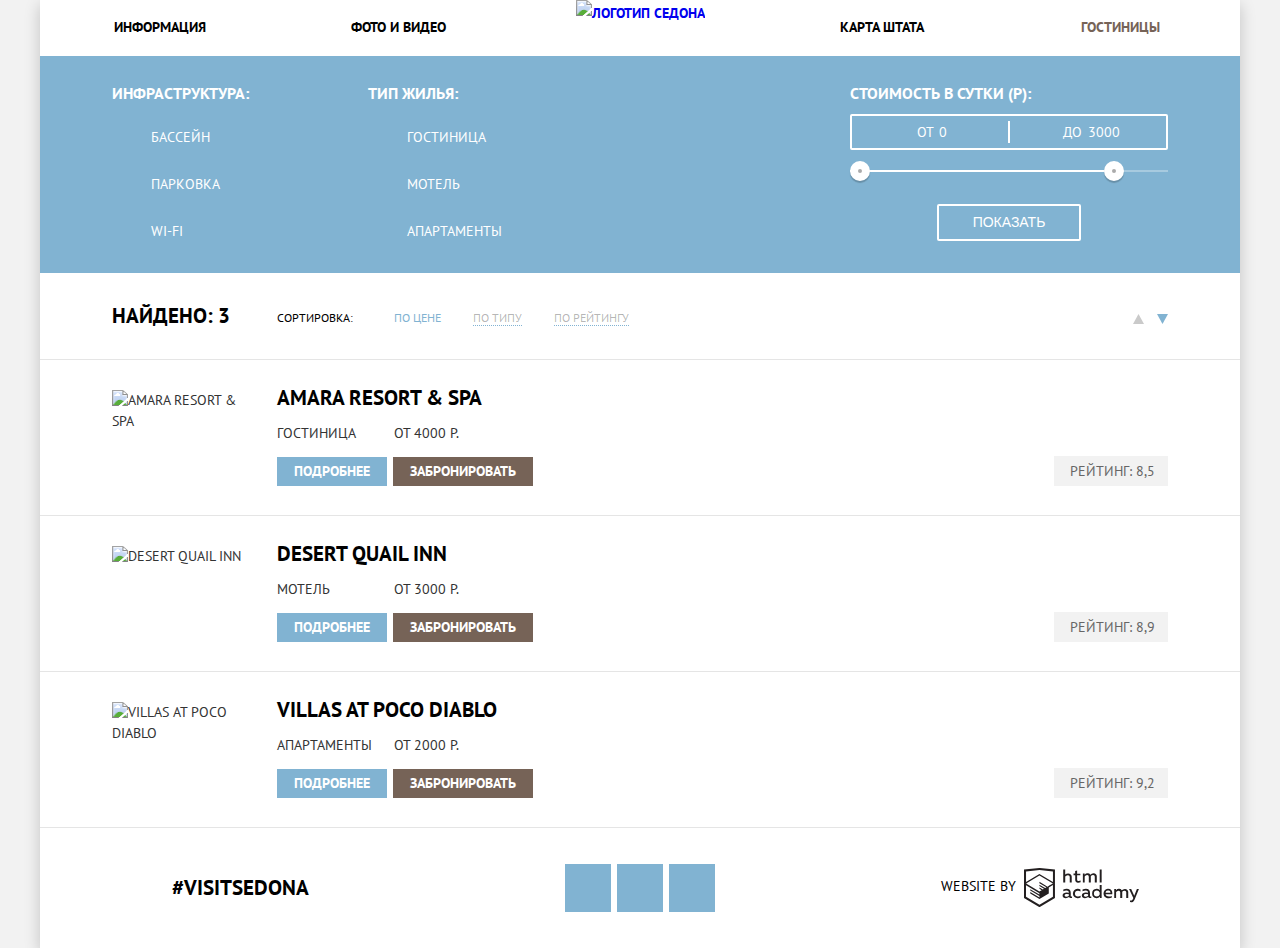
==== commit ab152cd9: "Внутренняя доделки" ====
--- a/hotels.html
+++ b/hotels.html
@@ -37,7 +37,7 @@
             </li>
 
             <li class="header__list-item">
-              <a class="header__list-link" href="hotels.html">Гостиницы</a>
+              <a class="header__list-link header__list-link--active" href="hotels.html">Гостиницы</a>
             </li>
 
           </ul>
@@ -62,20 +62,20 @@
 
                 <legend class="filter-form__title">Инфраструктура:</legend>
 
-                <label class="filter-form__label">
-                  <input class="filter-form__checkbox" type="checkbox" name="pool">
-                  Бассейн
-                </label>
-
-                <label class="filter-form__label">
-                  <input class="filter-form__checkbox" type="checkbox" name="parking">
-                  Парковка
-                </label>
-
-                <label class="filter-form__label">
-                  <input class="filter-form__checkbox" type="checkbox" name="wifi">
-                  Wi-Fi
-                </label>
+                <div class="filter-form__checkbox-wrapper">
+                  <input class="filter-form__checkbox visually-hidden" type="checkbox" name="pool" id="pool-id" checked>
+                  <label class="filter-form__label" for="pool-id">Бассейн</label>
+                </div>
+
+                <div class="filter-form__checkbox-wrapper">
+                  <input class="filter-form__checkbox visually-hidden" type="checkbox" name="parking" id="parking-id">
+                  <label class="filter-form__label" for="parking-id">Парковка</label>
+                </div>
+
+                <div class="filter-form__checkbox-wrapper">
+                  <input class="filter-form__checkbox visually-hidden" type="checkbox" name="wifi" id="wifi-id">
+                  <label class="filter-form__label" for="wifi-id">Wi-Fi</label>
+                </div>
 
               </fieldset>
 
@@ -83,37 +83,54 @@
 
                 <legend class="filter-form__title">Тип жилья:</legend>
 
-                <label class="filter-form__label">
-                  <input class="filter-form__checkbox" type="checkbox" name="hotel">
-                  Гостиница
-                </label>
-
-                <label class="filter-form__label">
-                  <input class="filter-form__checkbox" type="checkbox" name="motel">
-                  Мотель
-                </label>
-
-                <label class="filter-form__label">
-                  <input class="filter-form__checkbox" type="checkbox" name="apartments">
-                  Апартаменты
-                </label>
+                <div class="filter-form__checkbox-wrapper">
+                  <input class="filter-form__checkbox visually-hidden" type="checkbox" name="hotel" id="hotel-id" checked>
+                  <label class="filter-form__label" for="hotel-id">Гостиница</label>
+                </div>
+
+                <div class="filter-form__checkbox-wrapper">
+                  <input class="filter-form__checkbox visually-hidden" type="checkbox" name="motel" id="motel-id" checked>
+                  <label class="filter-form__label" for="motel-id">Мотель</label>
+                </div>
+
+
+                <div class="filter-form__checkbox-wrapper">
+                  <input class="filter-form__checkbox visually-hidden" type="checkbox" name="apartments" id="apartments-id" checked>
+                  <label class="filter-form__label" for="apartments-id">Апартаменты</label>
+                </div>
 
               </fieldset>
 
             </div>
 
-            <div class="filter-form__wrapper">
+            <div class="filter-form__wrapper filter-form__wrapper--column">
 
               <div class="filter-form__section range-filter">
 
-                <b class="filter-form__title">Стоимость в сутки (Р):</b>
-
-                <p class="range-filter__value">от <span>0</span></p>
-                <p class="range-filter__value">до <span>3000</span></p>
+                <p class="filter-form__title range-filter__title">Стоимость в сутки (Р):</p>
+
+                <div class="range-filter__price">
+
+                  <label class="range-filter__value range-filter__value--min-price">от
+                    <input class="range-filter__data" type="text" name="min-price" value="0">
+                  </label>
+
+                  <label class="range-filter__value range-filter__value--max-price">до
+                    <input class="range-filter__data" type="text" name="max-price" value="3000">
+                  </label>
+
+                </div>
 
                 <div class="range-filter__toggles">
+
+                  <div class="range-filter__scale">
+                    <div class="range-filter__bar"></div>
+                  </div>
+
                   <div class="range-filter__toggle range-filter__toggle--min"></div>
+
                   <div class="range-filter__toggle range-filter__toggle--max"></div>
+
                 </div>
 
               </div>
@@ -151,11 +168,17 @@
           <ul class="arrow">
 
             <li class="arrow__item">
-              <a class="arrow__link arrow__link--left" href="#">Сортировка по возрастанию</a>
+              <a class="arrow__link arrow__link--left" href="#">
+                <span class="visually-hidden">Сортировка по возрастанию</span>
+                <svg xmlns="http://www.w3.org/2000/svg" width="11" height="10" viewBox="0 0 11 10"><path fill="#231F20" d="M5.5 0L0 10h11z"/></svg>
+              </a>
             </li>
 
             <li class="arrow__item">
-              <a class="arrow__link arrow__link--right" href="#">Сортировка по убыванию</a>
+              <a class="arrow__link arrow__link--right arrow__link--active" href="#">
+                <span class="visually-hidden">Сортировка по убыванию</span>
+                <svg xmlns="http://www.w3.org/2000/svg" width="11" height="10" viewBox="0 0 11 10"><path fill="#231F20" d="M5.5 10L0 0h11"/></svg>
+              </a>
             </li>
 
           </ul>
@@ -176,8 +199,10 @@
                   <a class="catalog-item__title-link" href="#">Amara Resort & Spa</a>
                 </h2>
 
-                <p class="catalog-item__description">Гостиница</p>
-                <p class="catalog-item__description">От 4000 р.</p>
+                <div class="catalog-item__description-wrapper">
+                  <p class="catalog-item__description">Гостиница</p>
+                  <p class="catalog-item__description">От 4000 р.</p>
+                </div>
 
                 <a class="catalog-item__link catalog-item__link--more" href="#">Подробнее</a>
                 <a class="catalog-item__link catalog-item__link--reserve" href="#">Забронировать</a>
@@ -212,8 +237,10 @@
                   <a class="catalog-item__title-link" href="#">Desert Quail Inn</a>
                 </h2>
 
-                <p class="catalog-item__description">Мотель</p>
-                <p class="catalog-item__description">От 3000 р.</p>
+                <div class="catalog-item__description-wrapper">
+                  <p class="catalog-item__description">Мотель</p>
+                  <p class="catalog-item__description">От 3000 р.</p>
+                </div>
 
                 <a class="catalog-item__link catalog-item__link--more" href="#">Подробнее</a>
                 <a class="catalog-item__link catalog-item__link--reserve" href="#">Забронировать</a>
@@ -248,8 +275,10 @@
                   <a class="catalog-item__title-link" href="#">Villas at Poco Diablo</a>
                 </h2>
 
-                <p class="catalog-item__description">Апартаменты</p>
-                <p class="catalog-item__description">От 2000 р.</p>
+                <div class="catalog-item__description-wrapper">
+                  <p class="catalog-item__description">Апартаменты</p>
+                  <p class="catalog-item__description">От 2000 р.</p>
+                </div>
 
                 <a class="catalog-item__link catalog-item__link--more" href="#">Подробнее</a>
                 <a class="catalog-item__link catalog-item__link--reserve" href="#">Забронировать</a>
@@ -309,7 +338,7 @@
         <div class="footer__copyright">
 
           <span class="footer__copyright-text">Website by</span>
-          
+
           <a class="footer__copyright-link" href="https://htmlacademy.ru">
             <span class="visually-hidden">HTML Academy</span>
             <svg id="Layer_1" data-name="Layer 1" xmlns="http://www.w3.org/2000/svg" viewBox="0 0 108.08 36.85"><title>logo-htmlacademy-small1</title><path d="M44.61,26.88a2,2,0,0,0,.55-0.1v1.33a3.25,3.25,0,0,1-1.18.21,1.67,1.67,0,0,1-1.67-1,4.84,4.84,0,0,1-3.14,1.08c-1.51,0-2.91-.83-2.91-2.55,0-2.13,2-2.79,3.71-2.79a11.08,11.08,0,0,1,2.17.25v-0.3c0-1-.76-1.77-2.19-1.77a7.42,7.42,0,0,0-3,.64v-1.7a10.21,10.21,0,0,1,3.19-.55c2.36,0,3.81,1.12,3.81,3.65v3a0.54,0.54,0,0,0,.49.59h0.17Zm-6.44-1.13A1.35,1.35,0,0,0,39.63,27h0.11a3.39,3.39,0,0,0,2.41-1V24.58a9.72,9.72,0,0,0-1.81-.21c-1,0-2.16.33-2.16,1.38h0Zm12.36-6.11a5,5,0,0,1,2.57.64V22a4.08,4.08,0,0,0-2.3-.7,2.75,2.75,0,1,0,0,5.49,5,5,0,0,0,2.43-.64v1.71a6.27,6.27,0,0,1-2.76.57A4.21,4.21,0,0,1,46,24.51q0-.21,0-0.41a4.32,4.32,0,0,1,4.18-4.46h0.38Zm12.17,7.24a2,2,0,0,0,.55-0.1v1.33a3.25,3.25,0,0,1-1.18.21,1.67,1.67,0,0,1-1.67-1,4.84,4.84,0,0,1-3.14,1.08c-1.51,0-2.91-.83-2.91-2.55,0-2.13,2-2.79,3.71-2.79a11.08,11.08,0,0,1,2.17.25v-0.3c0-1-.76-1.77-2.19-1.77a7.42,7.42,0,0,0-3,.64v-1.7a10.21,10.21,0,0,1,3.19-.55c2.36,0,3.81,1.12,3.81,3.65v3a0.54,0.54,0,0,0,.49.59h0.17Zm-6.44-1.13A1.35,1.35,0,0,0,57.73,27h0.11a3.39,3.39,0,0,0,2.41-1V24.58a9.72,9.72,0,0,0-1.81-.21c-1.06,0-2.16.33-2.16,1.38h0ZM73,16V28.2H71.35V26.88a3.88,3.88,0,0,1-3.19,1.54,4.4,4.4,0,0,1,0-8.78,3.81,3.81,0,0,1,3,1.3V16H73Zm-4.53,5.22a2.76,2.76,0,1,0,0,5.52A2.86,2.86,0,0,0,71.15,25V23A2.91,2.91,0,0,0,68.49,21.27ZM79,19.64c3.31,0,4.46,2.68,3.92,5.09H76.7c0.21,1.5,1.67,2.11,3.19,2.11a6.11,6.11,0,0,0,2.64-.59v1.6a7.14,7.14,0,0,1-3,.57C77,28.42,74.78,27,74.78,24a4.18,4.18,0,0,1,4-4.39H79Zm0.09,1.54a2.28,2.28,0,0,0-2.44,2.1v0.06H81.3A2,2,0,0,0,79.13,21.18Zm5.73,7V19.87h1.65v1a3.81,3.81,0,0,1,2.78-1.27A2.86,2.86,0,0,1,91.89,21a4.12,4.12,0,0,1,2.91-1.33A3.06,3.06,0,0,1,98,23V28.2h-1.9V23.05a1.59,1.59,0,0,0-1.42-1.75H94.42a2.8,2.8,0,0,0-2.07,1.12V28.2h-1.9V23.05A1.59,1.59,0,0,0,89,21.31H88.8a3,3,0,0,0-2.21,1.29v5.63H84.86Zm21.31-8.33h1.9l-3.91,9.46c-0.9,2.17-2.09,2.86-3.35,2.86a4.76,4.76,0,0,1-1.1-.14V30.46a2.86,2.86,0,0,0,.85.12c0.9,0,1.58-.64,2.07-1.9l0.17-.42-4-8.4h2l2.86,6.29ZM38.73,1.46V6.22a3.81,3.81,0,0,1,2.7-1.14,3.25,3.25,0,0,1,3.44,3.4v5.15H43V8.72a1.81,1.81,0,0,0-1.61-2h-0.3a2.93,2.93,0,0,0-2.32,1.39v5.52h-1.9V1.46h1.9ZM49.94,2.31v3h3V6.91h-3v3.81c0,1.1.5,1.46,1.58,1.46a4.49,4.49,0,0,0,1.69-.33v1.6A6.8,6.8,0,0,1,51,13.8a2.55,2.55,0,0,1-2.86-2.74V6.89H46.58V5.26h1.5V2.74Zm5.4,11.31V5.28H57v1A3.81,3.81,0,0,1,59.77,5a2.86,2.86,0,0,1,2.6,1.33A4.12,4.12,0,0,1,65.28,5,3.06,3.06,0,0,1,68.44,8.4v5.21h-1.9V8.46a1.59,1.59,0,0,0-1.42-1.75H64.89a2.8,2.8,0,0,0-2.07,1.12v5.78h-1.9V8.46A1.59,1.59,0,0,0,59.5,6.71H59.27A3,3,0,0,0,57.06,8v5.63H55.34ZM71.17,1.45H73V13.6H71.17V1.45ZM14.71,0H14.55L0,1.54V28.21l14.55,8.66,14.55-8.66V1.54Zm12.5,27.1L14.55,34.64,1.9,27.12V16.18l12.59,7.5V25L5.86,19.9v1.31l8.68,5.21v1.39L5.87,22.65V24l8.68,5.21,8.75-5.24V18.31L27.2,16V27.12Zm0-12.53-3.48,2-1.6,1L14.51,13v1.31L21,18.23H21l-0.14.09-1,.54-5.37-3.2V17l4.24,2.52-1,.67-3.2-1.9v1.31l2.1,1.24L14.5,22.1,2,14.65,14.51,7.11Zm0-1.32L14.49,5.76,1.91,13.25v-10L14.56,1.92,27.21,3.25v10h0Z" transform="translate(0 -0.02)" fill="#231f20"/></svg>
--- a/css/style.css
+++ b/css/style.css
@@ -51,9 +51,9 @@
 /* header */
 
 .header__navigation {
-  font-size: 16px;
-  font-weight: 700;
-  line-height: 20px;
+  font-size: 14px;
+  font-weight: 700;
+  line-height: 26px;
   color: #000;
 
   background-color: #fff;
@@ -72,8 +72,8 @@
   display: block;
   width: 239px;
   margin: 0;
-  padding-top: 17px;
-  padding-bottom: 19px;
+  padding-top: 14px;
+  padding-bottom: 16px;
 
   color: #000;
 }
@@ -282,7 +282,7 @@
   padding: 55px;
 
   background-color: #fff;
-  box-shadow: box-shadow: 0px 7px 15px 0 rgba(0, 1, 1, 0.15);
+  box-shadow: 0px 7px 15px 0 rgba(0, 1, 1, 0.15);
 }
 
 .search-form__set {
@@ -311,7 +311,7 @@
 }
 
 .search-form__label--number {
-  width: 227px;
+  /* width: 229px; */
 }
 
 .search-form__date,
@@ -333,6 +333,11 @@
   padding-right: 30px;
 }
 
+.search-form__wrapper {
+  display: flex;
+  justify-content: space-between;
+}
+
 .search-form__number {
   width: 114px;
   padding-left: 38px;
@@ -341,6 +346,14 @@
   text-align: center;
 }
 
+.search-form__number--adult {
+  margin-left: 41px;
+}
+
+.search-form__number--child {
+  margin-left: 27px;
+}
+
 .search-form__date:hover,
 .search-form__number:hover {
   background-color: #ebebeb;
@@ -349,7 +362,7 @@
 .search-form__date:focus,
 .search-form__number:focus {
   padding: 4px 11px;
-  
+
   background-color: #ffffff;
   border: solid 2px #e5e5e5;
   outline: none;
@@ -423,7 +436,7 @@
   position: absolute;
   width: 12px;
   height: 3px;
-  top: 17px;
+  top: 19px;
   left: 13px;
 
   background-color: #a9a9a9;
@@ -450,8 +463,8 @@
 
 .search-form__button {
   width: 100%;
-  padding-top: 15px;
-  padding-bottom: 15px;
+  padding-top: 17px;
+  padding-bottom: 16px;
 
   font-size: 21px;
   font-weight: 700;
@@ -492,18 +505,34 @@
 .filter__form {
   display: flex;
   justify-content: space-between;
-  padding: 30px 72px;
+  padding-top: 27px;
+  padding-bottom: 8px;
+  padding-left: 70px;
+  padding-right: 72px;
 }
 
 .filter-form__wrapper {
   display: flex;
 }
 
+.filter-form__wrapper--column {
+  flex-direction: column;
+}
+
 .filter-form__fieldset {
+  margin: 0;
+  margin-right: 115px;
+  padding: 0;
+
   text-align: left;
+  vertical-align: middle;
+
+  border: none;
 }
 
 .filter-form__title {
+  margin-bottom: 20px;
+
   font-size: 16px;
   font-weight: 700;
   line-height: 21px;
@@ -511,10 +540,48 @@
 }
 
 .filter-form__label {
+  position: relative;
+  display: block;
+  margin-bottom: 23px;
+  padding-top: 3px;
+  padding-left: 41px;
+
   text-align: left;
 }
 
+.filter-form__checkbox + .filter-form__label::before {
+  content: '';
+  position: absolute;
+  top: 3px;
+  left: 3px;
+  width: 23px;
+  height: 23px;
+
+  background-image: url('../img/checkbox-off.svg');
+  background-position: 50% 50%;
+  background-size: contain;
+  background-repeat: no-repeat;
+}
+
+.filter-form__checkbox:checked + .filter-form__label::before {
+  width: 26px;
+  height: 23px;
+
+  background-image: url('../img/checkbox-on.svg');
+}
+
+.filter-form__checkbox:disabled + .filter-form__label::before {
+  background-image: url('../img/checkbox-on-dis.svg');
+}
+
+.filter-form__checkbox:checked:disabled + .filter-form__label::before {
+  background-image: url('../img/checkbox-off-dis.svg')
+}
+
 .filter-form__button {
+  align-self: center;
+  padding: 6px 34px;
+
   font-size: 14px;
   font-weight: 400;
   line-height: 21px;
@@ -532,6 +599,95 @@
   background-color: #fff;
 }
 
+.range-filter__price {
+  display: flex;
+  box-sizing: border-box;
+  position: relative;
+  width: 318px;
+  height: 36px;
+  margin-bottom: 20px;
+
+  border: 2px solid #fff;
+  border-radius: 2px;
+}
+
+.range-filter__price::before {
+  content: '';
+  position: absolute;
+  width: 2px;
+  height: 22px;
+  top: 50%;
+  right: 50%;
+  margin-top: -11px;
+  margin-right: -1px;
+
+  background: #fff;
+}
+
+.range-filter__title {
+  margin: 0;
+  margin-bottom: 10px;
+}
+
+.range-filter__value {
+  width: 90px;
+  padding-top: 5px;
+  padding-left: 57px;
+}
+
+.range-filter__data {
+  width: 50px;
+  margin: 0;
+
+  color: inherit;
+  font: inherit;
+
+  background: none;
+  border: none;
+}
+
+.range-filter__toggles {
+  position: relative;
+  margin-bottom: 32px;
+}
+
+.range-filter__scale {
+  height: 2px;
+  background: rgba(255, 255, 255, 0.3);
+}
+
+.range-filter__bar {
+  width: 80%;
+  height: 2px;
+
+  background: #fff;
+}
+
+.range-filter__toggle {
+  position: absolute;
+  width: 4px;
+  height: 4px;
+  top: -9px;
+
+  background: #ababab;
+  border: 8px solid #fff;
+  border-radius: 50%;
+  box-shadow: 0 2px 1px 0 rgba(0, 1, 1, 0.2);
+}
+
+.range-filter__toggle--min {
+  left: 0;
+}
+
+.range-filter__toggle--max {
+  left: 80%;
+}
+
+.range-filter__toggle:hover {
+  top: -11px;
+  border: 10px solid #fff;
+}
+
 .sorting {
   display: flex;
   padding: 30px 72px;
@@ -539,7 +695,7 @@
 
 .sorting__title {
   margin: 0;
-  margin-right: 50px;
+  margin-right: 47px;
   padding: 0;
 
   font-size: 21px;
@@ -551,7 +707,9 @@
 
 .sorting__list-title {
   margin: 0;
-  padding: 0;
+  margin-right: 25px;
+  padding: 0;
+  padding-top: 6px;
 
   font-size: 12px;
   font-weight: 400;
@@ -562,28 +720,31 @@
 
 .sorting__list {
   list-style: none;
+
+  display: flex;
+  margin: 0;
+  padding: 0;
+
   text-align: left;
-
-  display: flex;
-  margin: 0;
-  padding: 0;
 }
 
 .sorting__list-item {
-  border-bottom: 1px dashed #81b3d2;
-}
-
-.sorting__list-item:active,
-.sorting__list-item--active {
-  border-bottom: none;
+  padding-top: 4px;
+  padding-left: 16px;
+  padding-right: 16px;
 }
 
 .sorting__list-link {
+  display: inline-block;
+  vertical-align: baseline;
+
   font-size: 12px;
   font-weight: 400;
-  line-height: 18px;
+  line-height: 15px;
   text-align: left;
   color: rgba(0, 0, 0, 0.3);
+
+  border-bottom: 1px dotted #81b3d2;
 }
 
 .sorting__list-link:hover,
@@ -593,10 +754,12 @@
 
 .sorting__list-link:active {
   color: #000;
+  border-bottom: none;
 }
 
 .sorting__list-link--active {
   color: #81b3d2;
+  border-bottom: none;
 }
 
 .arrow {
@@ -607,6 +770,32 @@
   padding: 0;
 }
 
+.arrow__item {
+  display: inline-block;
+  vertical-align: bottom;
+  margin-left: 9px;
+}
+
+.arrow__link {
+  display: block;
+  width: 11px;
+  height: 15px;
+}
+
+.arrow__link path {
+  fill: #cacaca;
+}
+
+.arrow__link:hover path,
+.arrow__link:focus path {
+  fill: #231F20;
+}
+
+.arrow__link:active path,
+.arrow__link--active path {
+  fill: #81b3d2;
+}
+
 .catalog {
   text-align: left;
 }
@@ -622,7 +811,16 @@
   display: flex;
 
   margin: 0;
-  padding: 30px 70px;
+  padding-top: 30px;
+  padding-bottom: 29px;
+  padding-left: 72px;
+  padding-right: 72px;
+
+  border-top: 1px solid #e5e5e5;
+}
+
+.catalog-item:last-child {
+  border-bottom: 1px solid #e5e5e5;
 }
 
 .catalog-item img {
@@ -632,9 +830,13 @@
 }
 
 .catalog-item__title {
+  margin: 0;
+  margin-bottom: 15px;
+  padding: 0;
+
   font-size: 21px;
   font-weight: 700;
-  line-height: 26px;
+  line-height: 16px;
   text-align: left;
   color: #000;
 }
@@ -652,11 +854,29 @@
   color: rgba(0, 0, 0, 0.3);
 }
 
+.catalog-item__description-wrapper {
+  display: flex;
+  justify-content: space-between;
+  width: 182px;
+  margin-bottom: 13px;
+  padding-top: 2px;
+}
+
 .catalog-item__description {
+  display: inline-block;
+  vertical-align: baseline;
+  margin: 0;
+  padding: 0;
+
   text-align: left;
 }
 
 .catalog-item__link {
+  display: inline-block;
+  vertical-align: top;
+  margin-right: 2px;
+  padding: 4px 17px;
+
   font-weight: 700;
   color: #fff;
 }
@@ -692,15 +912,43 @@
 }
 
 .rating {
+  display: flex;
+  flex-direction: column;
+  justify-content: space-between;
   margin-left: auto;
 }
 
 .rating__list {
+  display: flex;
+  justify-content: flex-end;
+  width: 120px;
   list-style: none;
   text-align: right;
 }
 
+.rating__star {
+  width: 18px;
+  height: 16px;
+  margin-left: 6px;
+
+  background-image: url('../img/star.svg');
+  background-size: contain;
+  background-repeat: no-repeat;
+  background-position: 50% 50%;
+}
+
+.rating__star--hidden {
+  display: none;
+}
+
 .rating__value {
+  align-self: flex-end;
+  margin: 0;
+  padding-top: 5px;
+  padding-bottom: 4px;
+  padding-left: 16px;
+  padding-right: 13px;
+
   text-align: center;
   color: #666;
 
@@ -757,7 +1005,7 @@
 .social-list__link {
   display: block;
   position: relative;
-  width: 48px;
+  width: 46px;
   height: 48px;
 
   font-weight: 700;
@@ -816,6 +1064,7 @@
 
 .footer__copyright-text {
   display: inline-block;
+  vertical-align: baseline;
   padding: 0;
   padding-top: 5px;
   padding-right: 4px;
@@ -844,5 +1093,5 @@
 }
 
 .footer__copyright-link:active path {
-  color: #bdbbbc;
-}
+  fill: #bdbbbc;
+}
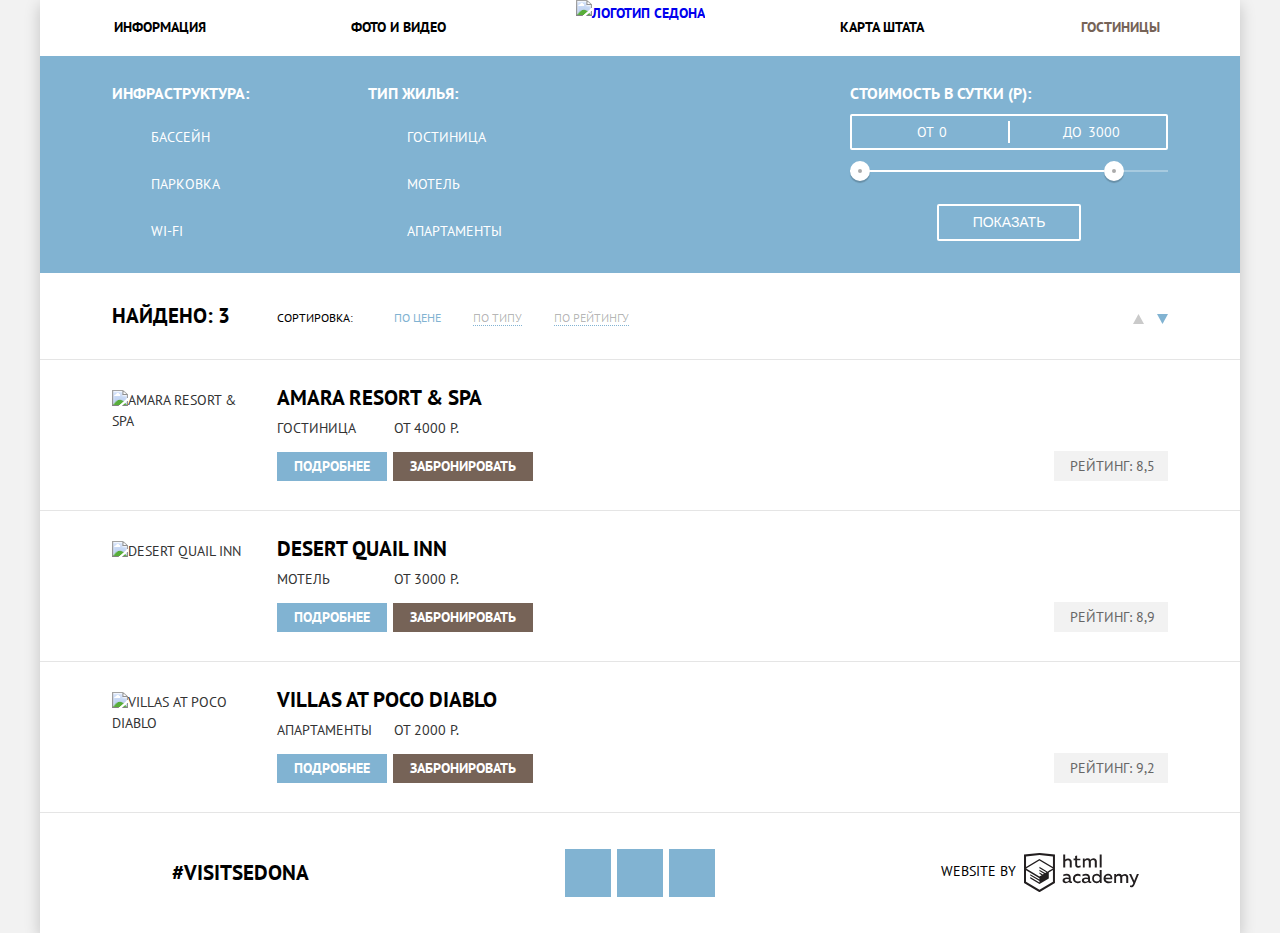
==== commit 6ebb4808: "Еще js и анимация" ====
--- a/hotels.html
+++ b/hotels.html
@@ -339,7 +339,7 @@
 
           <span class="footer__copyright-text">Website by</span>
 
-          <a class="footer__copyright-link" href="https://htmlacademy.ru">
+          <a class="footer__copyright-link" href="https://htmlacademy.ru/intensive/htmlcss">
             <span class="visually-hidden">HTML Academy</span>
             <svg id="Layer_1" data-name="Layer 1" xmlns="http://www.w3.org/2000/svg" viewBox="0 0 108.08 36.85"><title>logo-htmlacademy-small1</title><path d="M44.61,26.88a2,2,0,0,0,.55-0.1v1.33a3.25,3.25,0,0,1-1.18.21,1.67,1.67,0,0,1-1.67-1,4.84,4.84,0,0,1-3.14,1.08c-1.51,0-2.91-.83-2.91-2.55,0-2.13,2-2.79,3.71-2.79a11.08,11.08,0,0,1,2.17.25v-0.3c0-1-.76-1.77-2.19-1.77a7.42,7.42,0,0,0-3,.64v-1.7a10.21,10.21,0,0,1,3.19-.55c2.36,0,3.81,1.12,3.81,3.65v3a0.54,0.54,0,0,0,.49.59h0.17Zm-6.44-1.13A1.35,1.35,0,0,0,39.63,27h0.11a3.39,3.39,0,0,0,2.41-1V24.58a9.72,9.72,0,0,0-1.81-.21c-1,0-2.16.33-2.16,1.38h0Zm12.36-6.11a5,5,0,0,1,2.57.64V22a4.08,4.08,0,0,0-2.3-.7,2.75,2.75,0,1,0,0,5.49,5,5,0,0,0,2.43-.64v1.71a6.27,6.27,0,0,1-2.76.57A4.21,4.21,0,0,1,46,24.51q0-.21,0-0.41a4.32,4.32,0,0,1,4.18-4.46h0.38Zm12.17,7.24a2,2,0,0,0,.55-0.1v1.33a3.25,3.25,0,0,1-1.18.21,1.67,1.67,0,0,1-1.67-1,4.84,4.84,0,0,1-3.14,1.08c-1.51,0-2.91-.83-2.91-2.55,0-2.13,2-2.79,3.71-2.79a11.08,11.08,0,0,1,2.17.25v-0.3c0-1-.76-1.77-2.19-1.77a7.42,7.42,0,0,0-3,.64v-1.7a10.21,10.21,0,0,1,3.19-.55c2.36,0,3.81,1.12,3.81,3.65v3a0.54,0.54,0,0,0,.49.59h0.17Zm-6.44-1.13A1.35,1.35,0,0,0,57.73,27h0.11a3.39,3.39,0,0,0,2.41-1V24.58a9.72,9.72,0,0,0-1.81-.21c-1.06,0-2.16.33-2.16,1.38h0ZM73,16V28.2H71.35V26.88a3.88,3.88,0,0,1-3.19,1.54,4.4,4.4,0,0,1,0-8.78,3.81,3.81,0,0,1,3,1.3V16H73Zm-4.53,5.22a2.76,2.76,0,1,0,0,5.52A2.86,2.86,0,0,0,71.15,25V23A2.91,2.91,0,0,0,68.49,21.27ZM79,19.64c3.31,0,4.46,2.68,3.92,5.09H76.7c0.21,1.5,1.67,2.11,3.19,2.11a6.11,6.11,0,0,0,2.64-.59v1.6a7.14,7.14,0,0,1-3,.57C77,28.42,74.78,27,74.78,24a4.18,4.18,0,0,1,4-4.39H79Zm0.09,1.54a2.28,2.28,0,0,0-2.44,2.1v0.06H81.3A2,2,0,0,0,79.13,21.18Zm5.73,7V19.87h1.65v1a3.81,3.81,0,0,1,2.78-1.27A2.86,2.86,0,0,1,91.89,21a4.12,4.12,0,0,1,2.91-1.33A3.06,3.06,0,0,1,98,23V28.2h-1.9V23.05a1.59,1.59,0,0,0-1.42-1.75H94.42a2.8,2.8,0,0,0-2.07,1.12V28.2h-1.9V23.05A1.59,1.59,0,0,0,89,21.31H88.8a3,3,0,0,0-2.21,1.29v5.63H84.86Zm21.31-8.33h1.9l-3.91,9.46c-0.9,2.17-2.09,2.86-3.35,2.86a4.76,4.76,0,0,1-1.1-.14V30.46a2.86,2.86,0,0,0,.85.12c0.9,0,1.58-.64,2.07-1.9l0.17-.42-4-8.4h2l2.86,6.29ZM38.73,1.46V6.22a3.81,3.81,0,0,1,2.7-1.14,3.25,3.25,0,0,1,3.44,3.4v5.15H43V8.72a1.81,1.81,0,0,0-1.61-2h-0.3a2.93,2.93,0,0,0-2.32,1.39v5.52h-1.9V1.46h1.9ZM49.94,2.31v3h3V6.91h-3v3.81c0,1.1.5,1.46,1.58,1.46a4.49,4.49,0,0,0,1.69-.33v1.6A6.8,6.8,0,0,1,51,13.8a2.55,2.55,0,0,1-2.86-2.74V6.89H46.58V5.26h1.5V2.74Zm5.4,11.31V5.28H57v1A3.81,3.81,0,0,1,59.77,5a2.86,2.86,0,0,1,2.6,1.33A4.12,4.12,0,0,1,65.28,5,3.06,3.06,0,0,1,68.44,8.4v5.21h-1.9V8.46a1.59,1.59,0,0,0-1.42-1.75H64.89a2.8,2.8,0,0,0-2.07,1.12v5.78h-1.9V8.46A1.59,1.59,0,0,0,59.5,6.71H59.27A3,3,0,0,0,57.06,8v5.63H55.34ZM71.17,1.45H73V13.6H71.17V1.45ZM14.71,0H14.55L0,1.54V28.21l14.55,8.66,14.55-8.66V1.54Zm12.5,27.1L14.55,34.64,1.9,27.12V16.18l12.59,7.5V25L5.86,19.9v1.31l8.68,5.21v1.39L5.87,22.65V24l8.68,5.21,8.75-5.24V18.31L27.2,16V27.12Zm0-12.53-3.48,2-1.6,1L14.51,13v1.31L21,18.23H21l-0.14.09-1,.54-5.37-3.2V17l4.24,2.52-1,.67-3.2-1.9v1.31l2.1,1.24L14.5,22.1,2,14.65,14.51,7.11Zm0-1.32L14.49,5.76,1.91,13.25v-10L14.56,1.92,27.21,3.25v10h0Z" transform="translate(0 -0.02)" fill="#231f20"/></svg>
           </a>
--- a/css/style.css
+++ b/css/style.css
@@ -22,6 +22,36 @@
   height: auto;
 }
 
+@keyframes error {
+  0%,
+  50%,
+  100% {
+    background-color: #f2f2f2;
+  }
+
+  25%,
+  75% {
+    background-color: rgba(255, 0, 0, 0.1);
+  }
+}
+
+@keyframes downShow {
+  0% {
+    opacity: 0;
+    transform: translateY(-100%);
+  }
+
+  50% {
+    opacity: 0;
+    transform: translateY(-50%);
+  }
+
+  100% {
+    opacity: 1;
+    transform: translateY(0);
+  }
+}
+
 .visually-hidden:not(:focus):not(:active),
 input[type='checkbox'].visually-hidden,
 input[type='radio'].visually-hidden {
@@ -46,6 +76,18 @@
 
   background-color: #fff;
   box-shadow: 0px 5px 15px 0 rgba(0, 1, 1, 0.2);
+}
+
+.hidden {
+  display: none;
+}
+
+.opening {
+  animation: downShow 0.6s;
+}
+
+.error {
+  animation: error 0.5s;
 }
 
 /* header */
@@ -253,6 +295,8 @@
 }
 
 .search__button {
+  position: relative;
+  z-index: 4;
   padding: 30px 132px;
 
   font-size: 21px;
@@ -278,6 +322,7 @@
 
 .search__form {
   position: absolute;
+  z-index: 3;
   width: 458px;
   padding: 55px;
 
@@ -308,10 +353,6 @@
   line-height: 26px;
   text-align: left;
   color: #000;
-}
-
-.search-form__label--number {
-  /* width: 229px; */
 }
 
 .search-form__date,
@@ -487,8 +528,21 @@
 }
 
 .map {
+  position: relative;
   width: 100%;
   height: 593px;
+}
+
+.map img {
+  position: absolute;
+  z-index: 1;
+  top: 0;
+  left: 0;
+}
+
+.map iframe {
+  position: relative;
+  z-index: 2;
 }
 
 /* hotels */
@@ -831,7 +885,7 @@
 
 .catalog-item__title {
   margin: 0;
-  margin-bottom: 15px;
+  margin-bottom: 10px;
   padding: 0;
 
   font-size: 21px;
@@ -965,6 +1019,7 @@
 
 .footer--index {
   position: absolute;
+  z-index: 3;
   width: 1200px;
   left: 50%;
   bottom: 0;
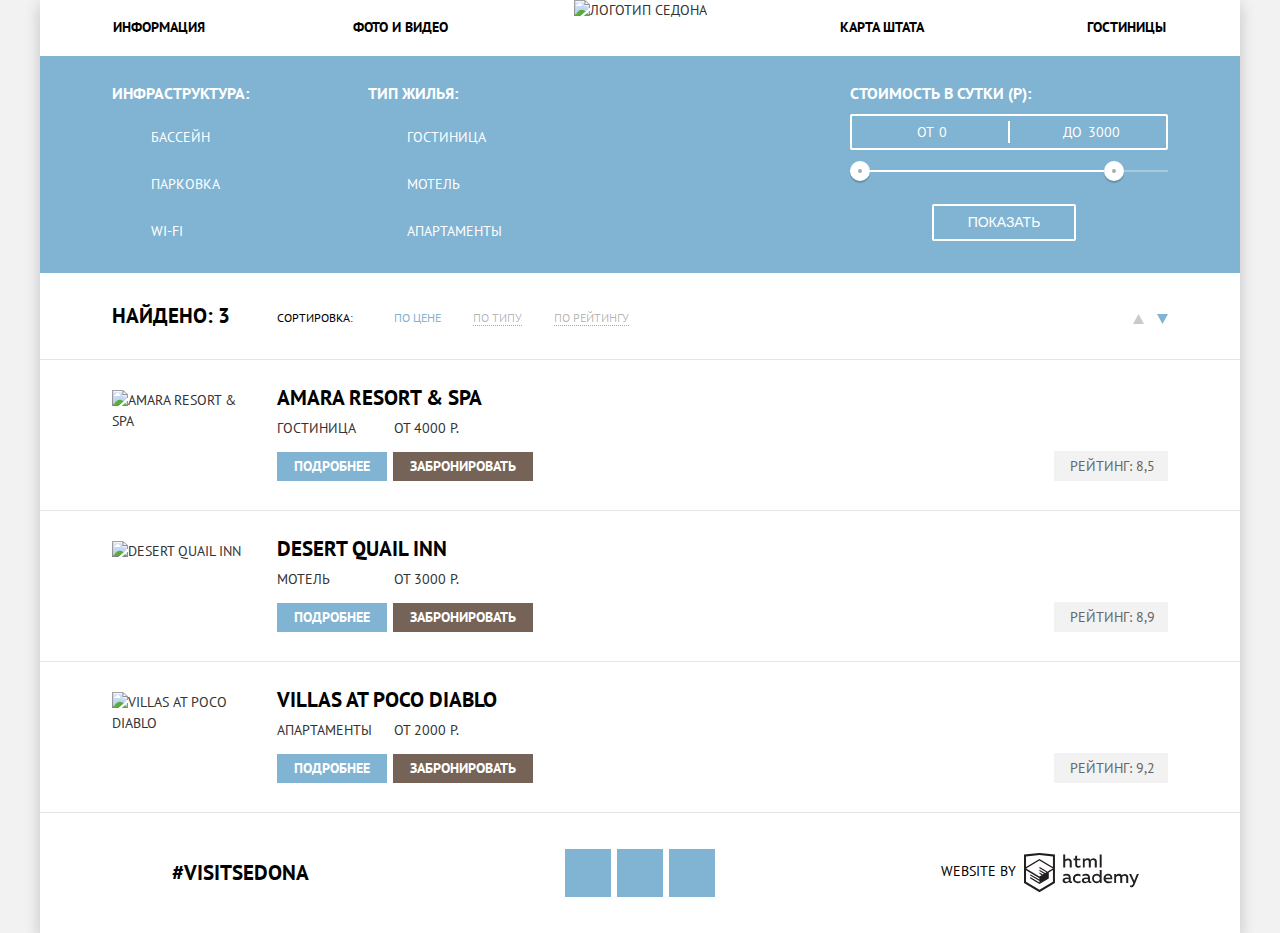
==== commit 200dfaf5: "Header, pixelperfect" ====
--- a/hotels.html
+++ b/hotels.html
@@ -14,6 +14,12 @@
 
       <header class="header">
 
+        <p class="header__logo header-logo">
+          <a class="header-logo__link">
+            <img src="img/logo-sedona.svg" alt="Логотип Седона" width="140" height="72">
+          </a>
+        </p>
+
         <nav class="header__navigation">
 
           <ul class="header__list">
@@ -26,18 +32,12 @@
               <a class="header__list-link" href="photo.html">Фото и видео</a>
             </li>
 
-            <li class="header__list-item header__list-item--logo">
-              <a class="header__logo" href="index.html">
-                <img src="img/logo-sedona.svg" alt="Логотип Седона" width="140" height="72">
-              </a>
-            </li>
-
             <li class="header__list-item">
               <a class="header__list-link" href="map.html">Карта штата</a>
             </li>
 
             <li class="header__list-item">
-              <a class="header__list-link header__list-link--active" href="hotels.html">Гостиницы</a>
+              <a class="header__list-link" href="hotels.html">Гостиницы</a>
             </li>
 
           </ul>
--- a/css/style.css
+++ b/css/style.css
@@ -92,6 +92,25 @@
 
 /* header */
 
+.header {
+  position: relative;
+}
+
+.header__logo {
+  position: absolute;
+  top: 0;
+  left: 50%;
+  width: 244px;
+  height: 56px;
+  margin: 0;
+  margin-left: -122px;
+  padding: 0;
+}
+
+.header-logo__link {
+  display: block;
+}
+
 .header__navigation {
   font-size: 14px;
   font-weight: 700;
@@ -110,13 +129,37 @@
   padding: 0;
 }
 
-.header__list-link {
-  display: block;
-  width: 239px;
+.header__list-item {
+  width: 167px;
   margin: 0;
   padding-top: 14px;
   padding-bottom: 16px;
-
+  padding-left: 73px;
+
+  text-align: left;
+}
+
+.header__list-item:nth-child(2) {
+  margin-right: 119px;
+}
+
+.header__list-item:nth-child(3) {
+  margin-left: 118px;
+  padding-left: 0;
+  padding-right: 75px;
+
+  text-align: right;
+}
+
+.header__list-item:nth-child(4) {
+  padding-left: 0;
+  padding-right: 73px;
+  text-align: right;
+}
+
+
+
+.header__list-link {
   color: #000;
 }
 
@@ -133,17 +176,13 @@
   color: #766357;
 }
 
-.header__list-item--logo {
-  width: 244px;
-  height: 56px;
-}
-
 /* index */
 
 .intro {
   width: 100%;
   height: 508px;
 
+  background-color: #eee;
   background-image: url('../img/intro-welcome.svg'), url('../img/polygon.svg'), url('../img/background_intro.jpg');
   background-size: 459px, contain, cover;
   background-position: 50% 76px,left 0 bottom 0, 0 -57px;
@@ -201,6 +240,23 @@
   position: relative;
   padding-top: 154px;
   padding-bottom: 61px;
+}
+
+.reasons__item--picture:nth-child(3) {
+  width: 300px;
+  padding-left: 50px;
+  padding-right: 50px;
+}
+
+.reasons__item--big-second .reasons__wrapper {
+  width: 320px;
+  padding-left: 40px;
+  padding-right: 40px;
+}
+
+.reasons__item--big-second .reasons-item__title {
+  padding-left: 25px;
+  padding-right: 24px;
 }
 
 .reasons__item--picture::before {
@@ -234,6 +290,12 @@
   background-color: #eee;
 }
 
+.reasons__item--colored:last-child {
+  width: 250px;
+  padding-left: 75px;
+  padding-right: 75px;
+}
+
 .reasons-item__title {
   margin-top: 7px;
   margin-bottom: 24px;
@@ -260,6 +322,7 @@
   width: 800px;
   height: 256px;
 
+  background-color: #81b3d2;
   background-repeat: no-repeat;
   background-position: 50% 50%;
   background-size: cover;
@@ -423,7 +486,7 @@
   text-transform: uppercase;
   color: #000;
 
-  background-color: #f2f2f2;
+  background-color: rgba(242, 242, 242, 0);
   border: none;
 }
 
@@ -433,6 +496,9 @@
   right: 9px;
   top: 8px;
   padding: 0;
+
+  outline: none;
+  border: none;
 }
 
 .search-form__calendar:focus {
@@ -458,8 +524,6 @@
   top: 0;
 
   outline: none;
-  border: none;
-  background-color: rgba(242, 242, 242, 0);
 }
 
 .search-form__control--decrease {
@@ -635,6 +699,7 @@
 .filter-form__button {
   align-self: center;
   padding: 6px 34px;
+  margin-right: 10px;
 
   font-size: 14px;
   font-weight: 400;
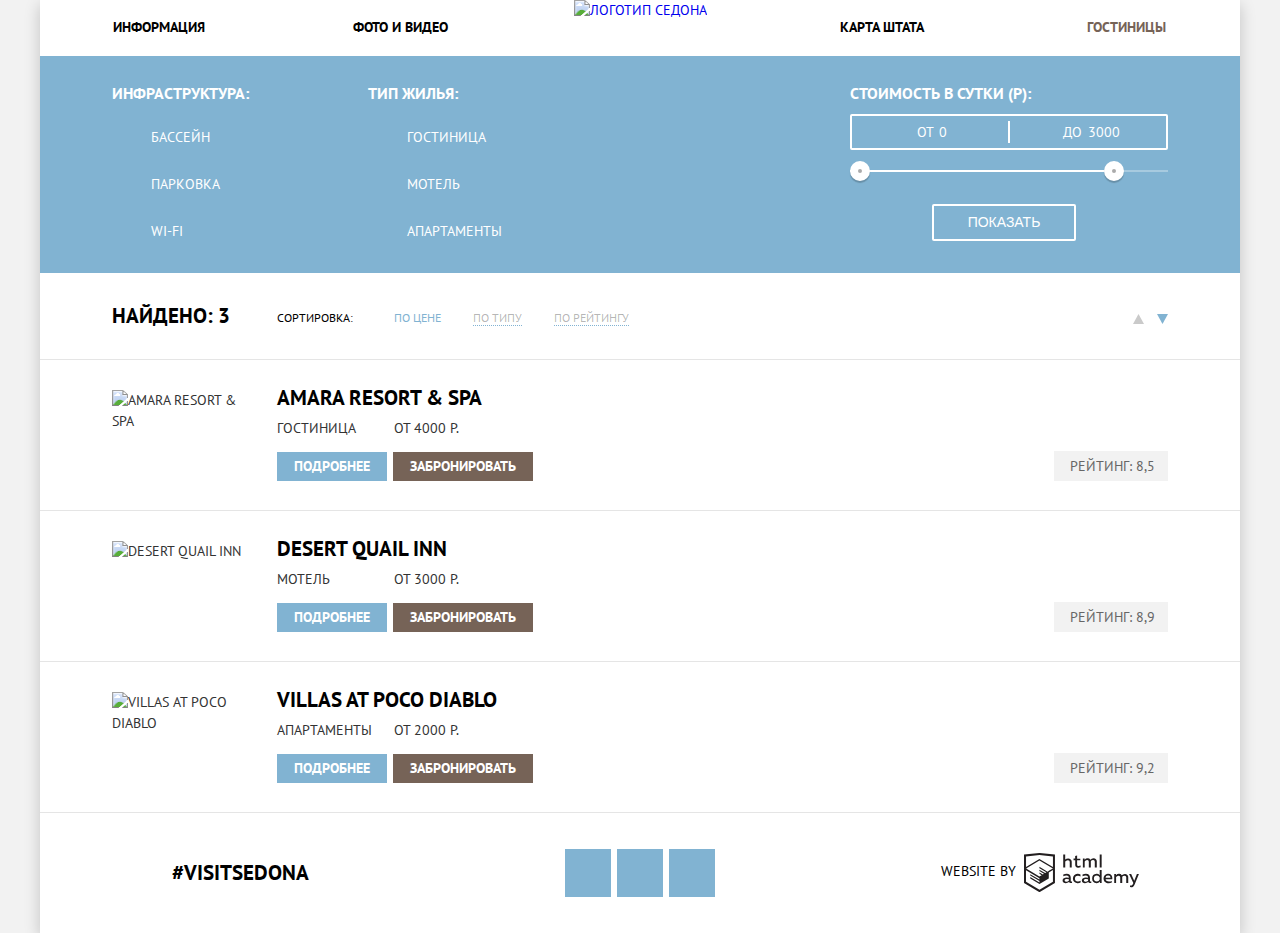
==== commit 256bcd52: "Еще чуть-чуть header" ====
--- a/hotels.html
+++ b/hotels.html
@@ -15,7 +15,7 @@
       <header class="header">
 
         <p class="header__logo header-logo">
-          <a class="header-logo__link">
+          <a class="header-logo__link" href="index.html">
             <img src="img/logo-sedona.svg" alt="Логотип Седона" width="140" height="72">
           </a>
         </p>
@@ -37,7 +37,7 @@
             </li>
 
             <li class="header__list-item">
-              <a class="header__list-link" href="hotels.html">Гостиницы</a>
+              <a class="header__list-link header__list-link--active">Гостиницы</a>
             </li>
 
           </ul>
--- a/css/style.css
+++ b/css/style.css
@@ -156,8 +156,6 @@
   padding-right: 73px;
   text-align: right;
 }
-
-
 
 .header__list-link {
   color: #000;
